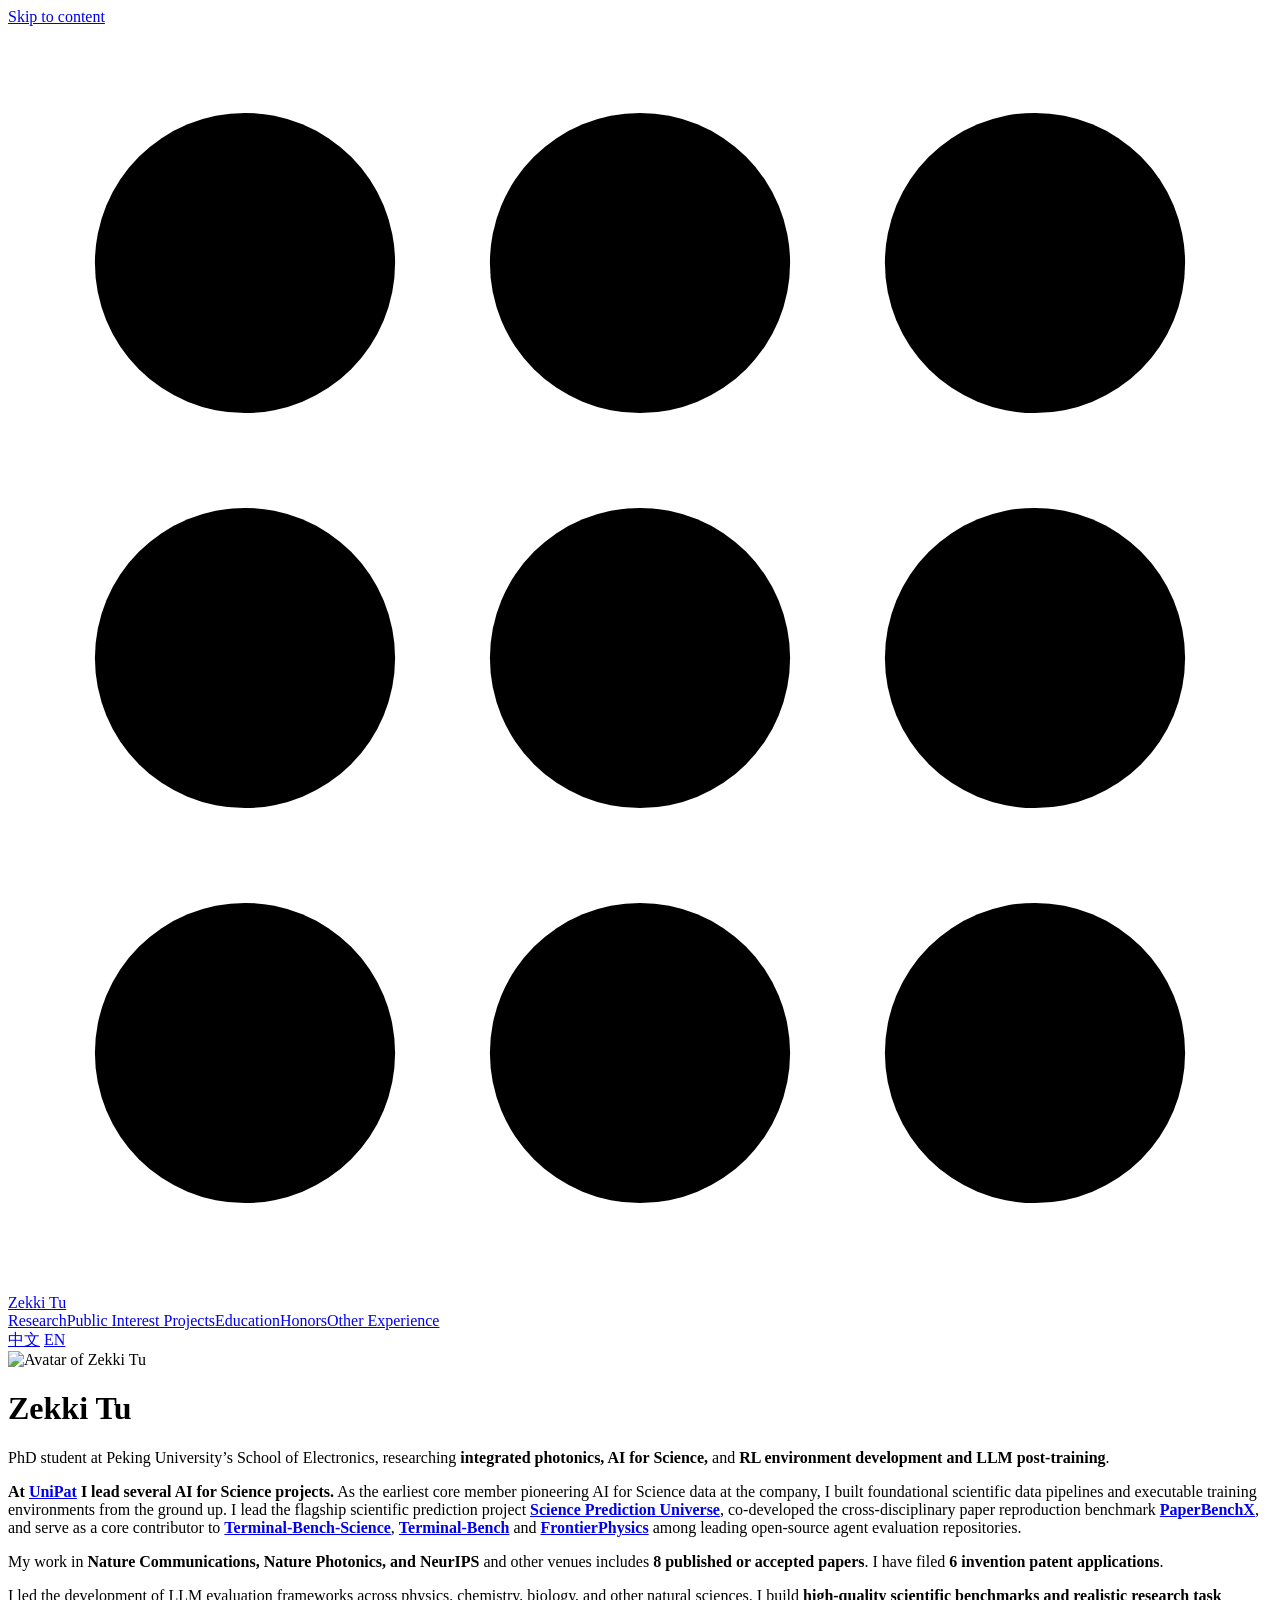
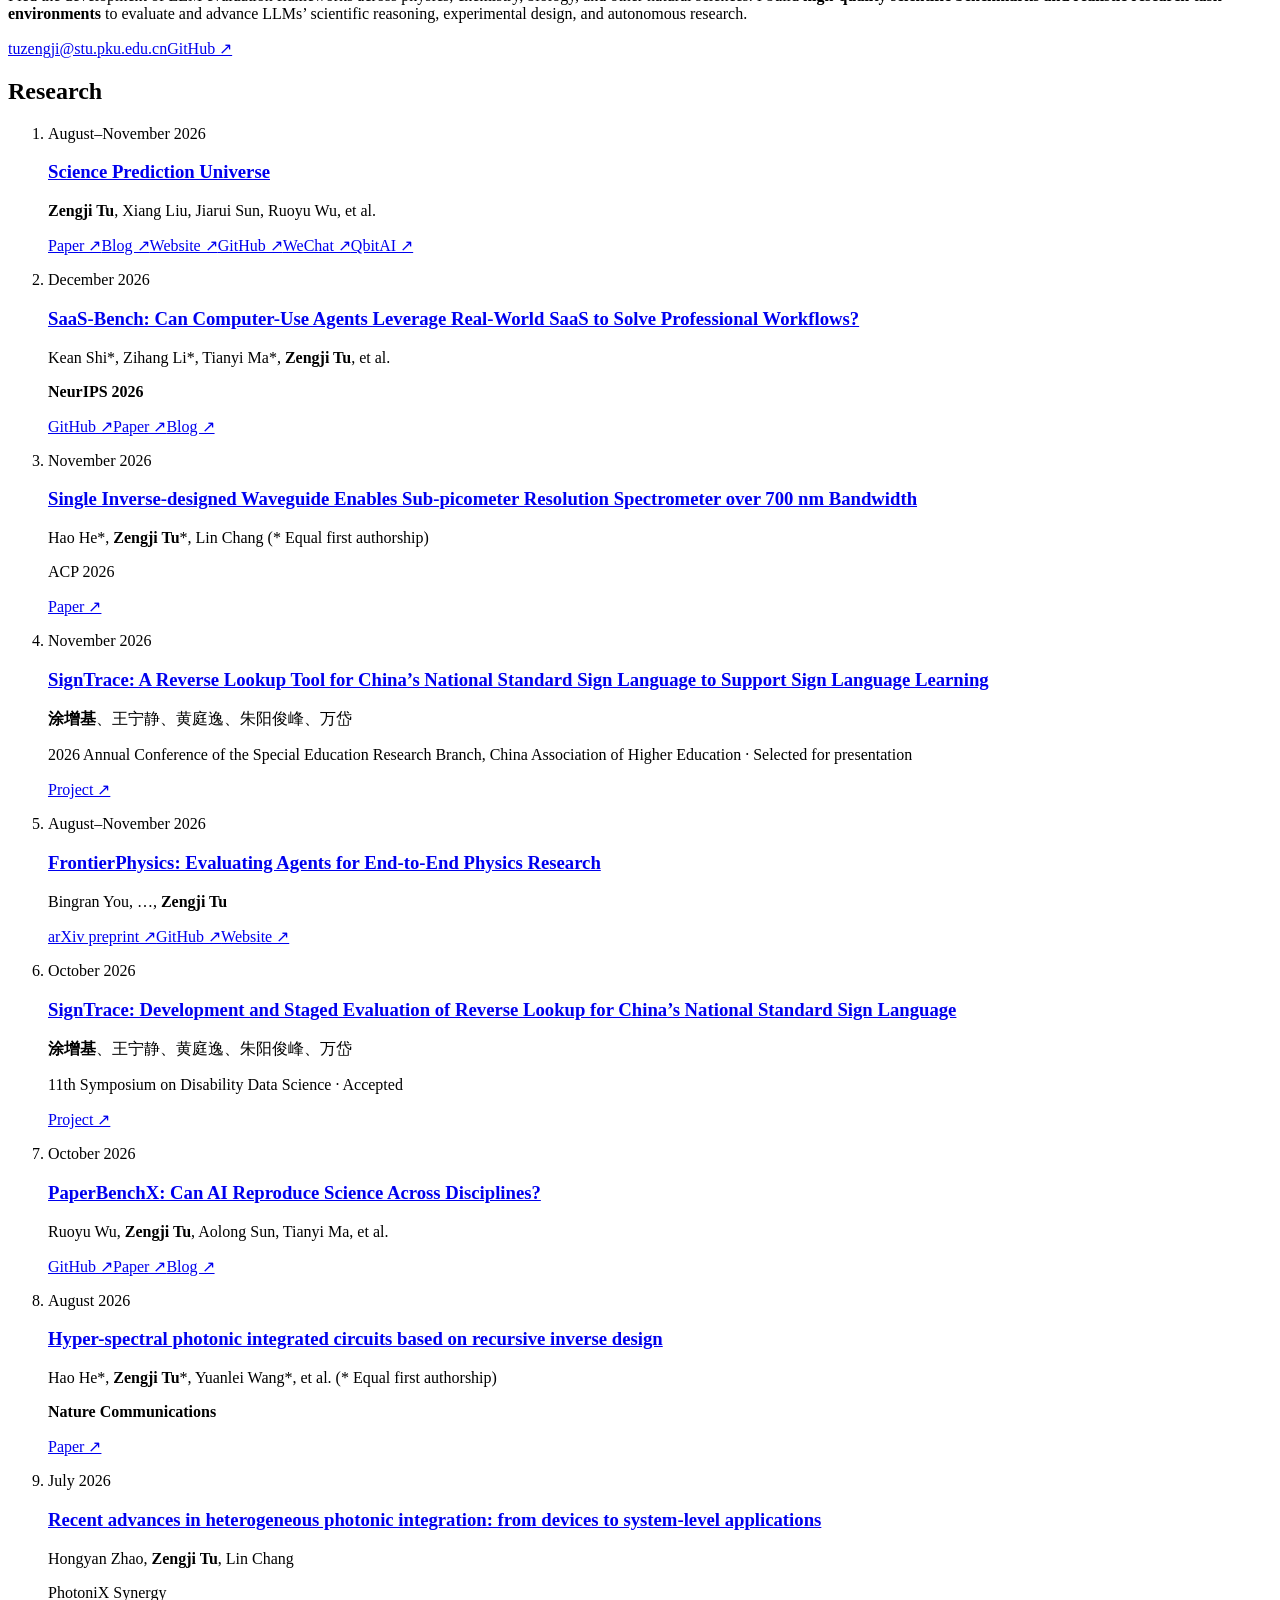
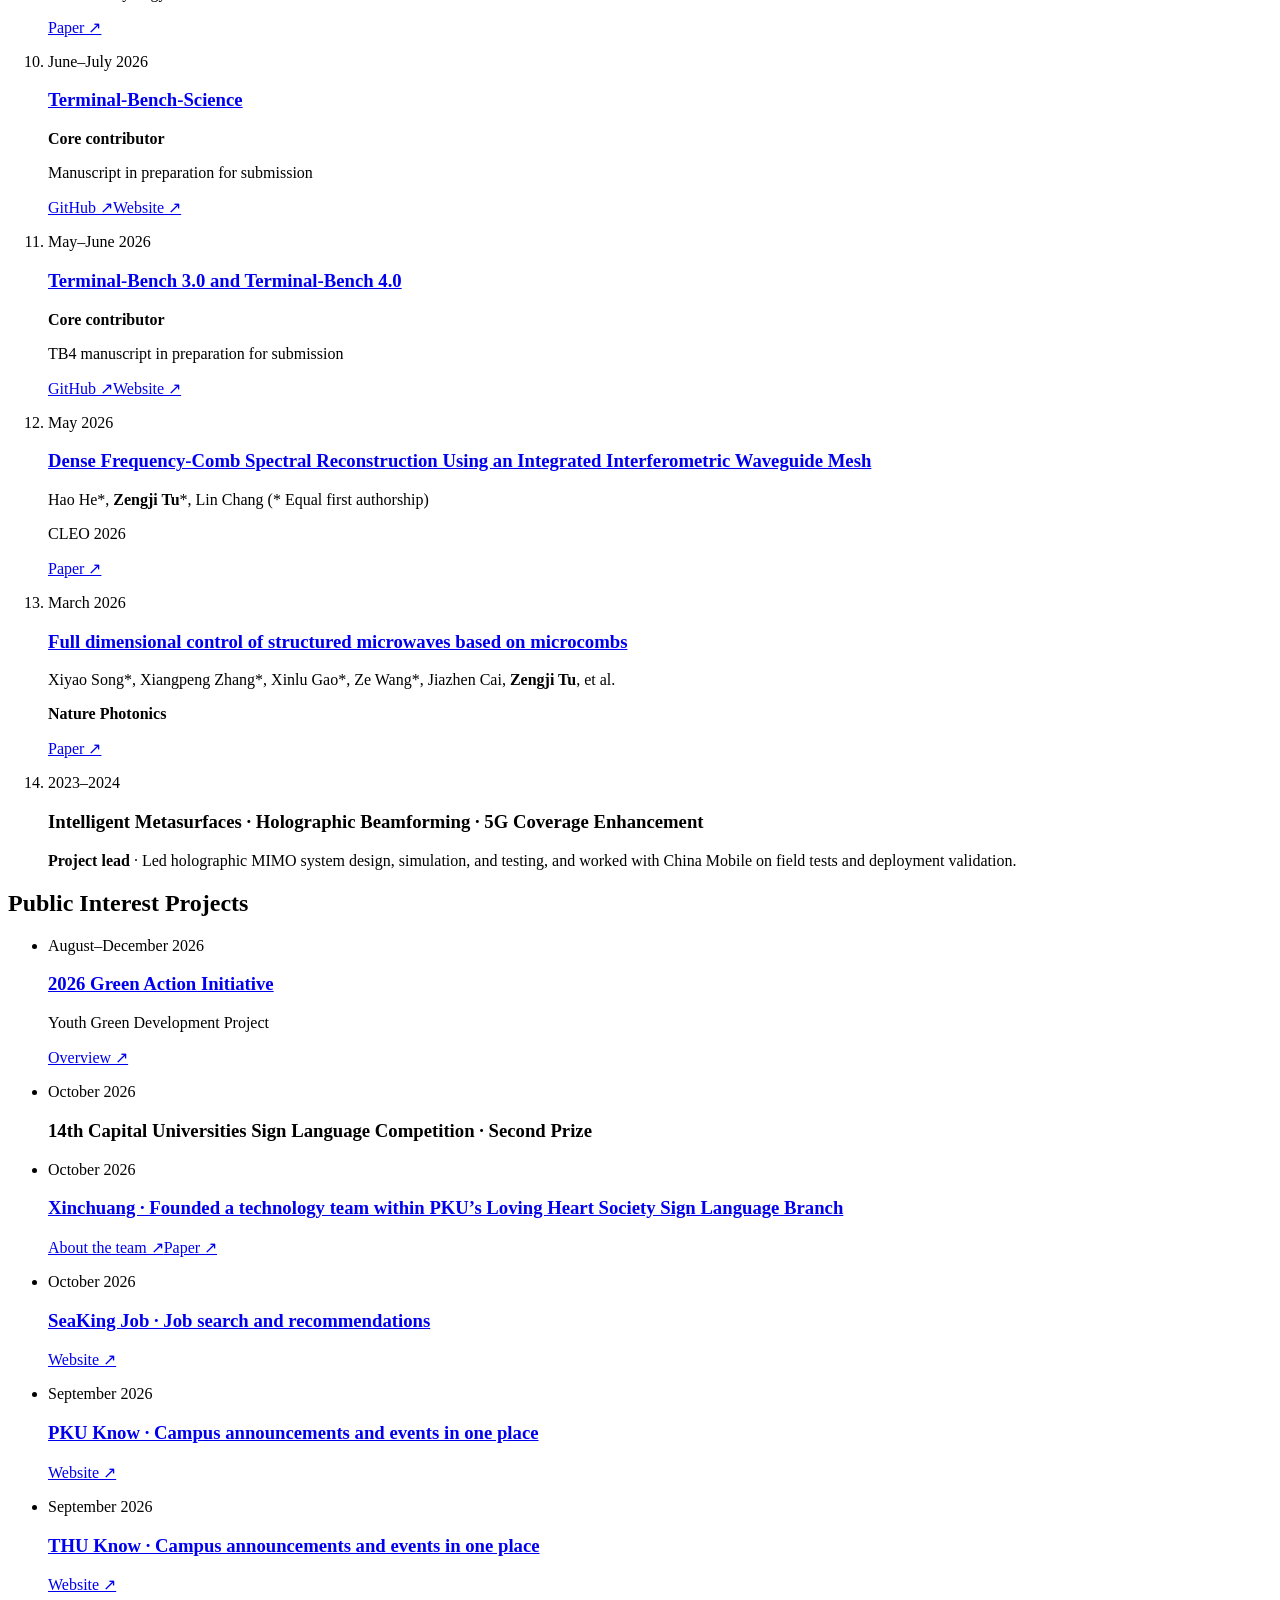
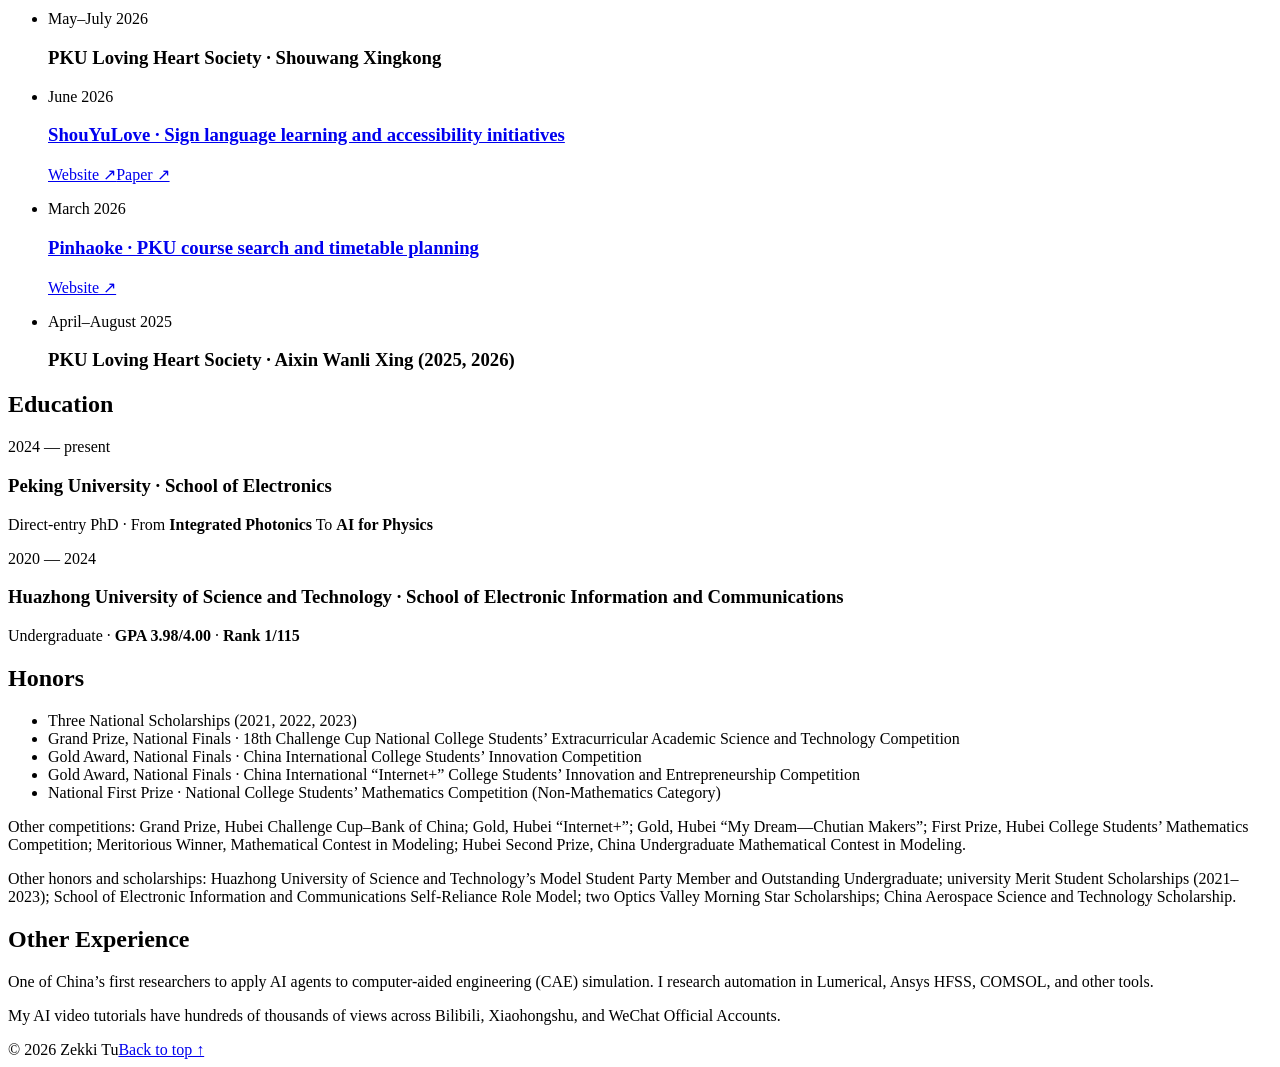
==== site/en/index.html @ f4323e20 "Sync homepage bc1100a" ====
<!doctype html>
<html lang="en">
<head>
  <meta charset="utf-8">
  <meta name="viewport" content="width=device-width, initial-scale=1">
  <meta name="color-scheme" content="only light">
  <meta name="theme-color" content="#fbfbf9">
  <meta name="description" content="Zekki Tu, a PhD student at Peking University’s School of Electronics, working on integrated photonics, AI for Science, and RL environment development and post-training for large language models.">
  <meta property="og:title" content="Zekki Tu · AI, Physics &amp; Photonics">
  <meta property="og:description" content="PhD student at Peking University’s School of Electronics, working on integrated photonics, AI for Science, and RL environment development and post-training for large language models.">
  <meta property="og:type" content="website">
  <meta property="og:url" content="https://tuzengji.com/en/">
  <meta property="og:image" content="https://tuzengji.com/assets/avatar.jpg">
  <link rel="canonical" href="https://tuzengji.com/en/">
  <link rel="alternate" hreflang="zh-CN" href="https://tuzengji.com/">
  <link rel="alternate" hreflang="en" href="https://tuzengji.com/en/">
  <title>Zekki Tu · AI, Physics &amp; Photonics</title>
  <link rel="icon" href="/favicon.ico?v=1" sizes="48x48">
  <link rel="icon" type="image/png" sizes="192x192" href="/assets/icon-192.png?v=1">
  <link rel="apple-touch-icon" sizes="180x180" href="/assets/apple-touch-icon.png?v=1">
  <link rel="preload" href="/assets/fonts/source-serif-4-text.woff2" as="font" type="font/woff2" crossorigin>

  <link rel="preload" href="/assets/fonts/hanken-grotesk.woff2" as="font" type="font/woff2" crossorigin>
  <link rel="preload" href="/assets/fonts/noto-sans-sc-page.woff2?v=20" as="font" type="font/woff2" crossorigin>
  <link rel="stylesheet" href="/styles.css?v=58">
  <script src="/motion.js?v=30" defer></script>
</head>
<body>
  <a class="skip-link" href="#main">Skip to content</a>
  <header class="site-header">
    <div class="site-header-inner">
      <a class="wordmark" href="#top" lang="en"><svg class="wordmark-mark" viewbox="0 0 16 16" aria-hidden="true"><circle cx="3" cy="13" r="1.9"></circle><circle cx="8" cy="13" r="1.9"></circle><circle cx="13" cy="13" r="1.9"></circle><circle cx="3" cy="8" r="1.9"></circle><circle cx="8" cy="8" r="1.9"></circle><circle cx="3" cy="3" r="1.9"></circle><circle class="open" cx="13" cy="8" r="1.9"></circle><circle class="open" cx="8" cy="3" r="1.9"></circle><circle class="open" cx="13" cy="3" r="1.9"></circle></svg>Zekki Tu</a>
      <nav class="section-links" aria-label="Section navigation"><a href="#publications">Research</a><a href="#community">Public Interest Projects</a><a href="#education">Education</a><a href="#honors">Honors</a><a href="#experience">Other Experience</a></nav>
      <nav class="language-switch" aria-label="Language selection">
        <span class="language-thumb" aria-hidden="true"></span>
        <a href="/" lang="zh-CN" hreflang="zh-CN">中文</a>
        <a href="/en/" lang="en" hreflang="en" aria-current="page">EN</a>
      </nav>
    </div>
  </header>
  <aside class="reading-nav" hidden>
    <div class="reading-nav-inner">
      <details class="reading-menu">
        <summary><span class="reading-label">Contents</span><span class="reading-current">Research</span><svg viewbox="0 0 16 16" aria-hidden="true"><path d="m4 6 4 4 4-4"></path></svg></summary>
        <nav aria-label="Mobile section navigation"><a href="#publications">Research</a><a href="#community">Public Interest Projects</a><a href="#education">Education</a><a href="#honors">Honors</a><a href="#experience">Other Experience</a><a href="#top">Back to top ↑</a></nav>
      </details>
      <a class="reading-language" href="/" lang="zh-CN" hreflang="zh-CN">中文</a>
      <a class="reading-language" href="/en/" lang="en" hreflang="en" aria-current="page">EN</a>
    </div>
  </aside>
  <main class="page" id="main">
    <header class="profile" id="top">
      <div class="profile-copy">
        <div class="profile-heading">
          <img class="profile-avatar" src="/assets/avatar.webp?v=1" width="84" height="84" alt="Avatar of Zekki Tu" decoding="async" fetchpriority="high">
          <h1 lang="en">Zekki Tu</h1>
        </div>
        <div class="bio">
          <p>PhD student at Peking University’s School of Electronics, researching <strong>integrated photonics, AI for Science,</strong> and <strong>RL environment development and LLM post-training</strong>.</p>
          <p class="bio-detail"><strong>At <a href="https://unipat.ai" target="_blank" rel="noopener noreferrer">UniPat</a> I lead several AI for Science projects.</strong> As the earliest core member pioneering AI for Science data at the company, I built foundational scientific data pipelines and executable training environments from the ground up. I lead the flagship scientific prediction project <strong><a href="https://spu.unipat.ai/" target="_blank" rel="noopener noreferrer">Science Prediction Universe</a></strong>, co-developed the cross-disciplinary paper reproduction benchmark <strong><a href="https://github.com/UniPat-AI/PaperBenchX" target="_blank" rel="noopener noreferrer">PaperBenchX</a></strong>, and serve as a core contributor to <strong><a href="https://github.com/harbor-framework/terminal-bench-science" target="_blank" rel="noopener noreferrer">Terminal-Bench-Science</a></strong>, <strong><a href="https://github.com/harbor-framework/terminal-bench" target="_blank" rel="noopener noreferrer">Terminal-Bench</a></strong> and <strong><a href="https://github.com/wenjun-ke/FrontierPhysics" target="_blank" rel="noopener noreferrer">FrontierPhysics</a></strong> among leading open-source agent evaluation repositories.</p>
          <p class="bio-stats">My work in <strong>Nature Communications, Nature Photonics, and NeurIPS</strong> and other venues includes <strong>8 published or accepted papers</strong>. I have filed <strong>6 invention patent applications</strong>.</p>
          <p class="bio-detail">I led the development of LLM evaluation frameworks across physics, chemistry, biology, and other natural sciences. I build <strong>high-quality scientific benchmarks and realistic research task environments</strong> to evaluate and advance LLMs’ scientific reasoning, experimental design, and autonomous research.</p>
        </div>
        <div class="contact-links"><a href="mailto:tuzengji@stu.pku.edu.cn">tuzengji@stu.pku.edu.cn</a><a href="https://github.com/tuzengji" target="_blank" rel="noopener noreferrer">GitHub ↗</a></div>
      </div>
      <p class="attention-note" hidden>Attention computed by <a href="https://huggingface.co/Qwen/Qwen3-0.6B-Base" target="_blank" rel="noopener noreferrer">Qwen3-0.6B-Base</a> <br>Rest the mouse on a word to see what it attends to</p>
    </header>

    <section id="publications" aria-labelledby="publications-title">
      <h2 id="publications-title">Research</h2>
      <div class="section-body">
        <ol class="work-list">
          <li class="work-entry publication" id="paper-spu">
            <p class="work-time">August–November 2026</p>
            <h3 lang="en"><a href="https://arxiv.org/abs/2611.15049" target="_blank" rel="noopener noreferrer">Science Prediction Universe</a></h3>
            <p class="authors" lang="en"><strong>Zengji Tu</strong>, Xiang Liu, Jiarui Sun, Ruoyu Wu, et al.</p>
            <div class="work-footer">
              <p class="resource-links"><a href="https://arxiv.org/abs/2611.15049" target="_blank" rel="noopener noreferrer" aria-label="Science Prediction Universe paper">Paper ↗</a><a href="https://unipat.ai/blog/SciencePredictionUniverse" target="_blank" rel="noopener noreferrer" aria-label="Science Prediction Universe Blog">Blog ↗</a><a href="https://spu.unipat.ai/" target="_blank" rel="noopener noreferrer" aria-label="Science Prediction Universe website">Website ↗</a><a href="https://github.com/UniPat-AI/SPU" target="_blank" rel="noopener noreferrer" aria-label="Science Prediction Universe GitHub">GitHub ↗</a><a href="https://mp.weixin.qq.com/s/Q2Pfxdg8U6xXPZ4C4nfJTA" target="_blank" rel="noopener noreferrer" aria-label="Science Prediction Universe WeChat post">WeChat ↗</a><a href="https://mp.weixin.qq.com/s/HGoMt5bKUDGHE8b19FXXig" target="_blank" rel="noopener noreferrer" aria-label="Science Prediction Universe QbitAI coverage">QbitAI ↗</a></p>
            </div>
          </li>
          <li class="work-entry publication" id="paper-saas">
            <p class="work-time">December 2026</p>
            <h3 lang="en"><a href="https://arxiv.org/abs/2605.15777" target="_blank" rel="noopener noreferrer">SaaS-Bench: Can Computer-Use Agents Leverage Real-World SaaS to Solve Professional Workflows?</a></h3>
            <p class="authors" lang="en">Kean Shi*, Zihang Li*, Tianyi Ma*, <strong>Zengji Tu</strong>, et al.</p>
            <div class="work-footer">
              <p class="venue" lang="en"><strong>NeurIPS 2026</strong></p>
              <p class="resource-links"><a href="https://github.com/UniPat-AI/SaaS-Bench" target="_blank" rel="noopener noreferrer" aria-label="SaaS-Bench GitHub">GitHub ↗</a><a href="https://arxiv.org/abs/2605.15777" target="_blank" rel="noopener noreferrer" aria-label="SaaS-Bench paper">Paper ↗</a><a href="https://unipat.ai/blog/SaaS-Bench" target="_blank" rel="noopener noreferrer" aria-label="SaaS-Bench Blog">Blog ↗</a></p>
            </div>
          </li>
          <li class="work-entry publication" id="paper-acp">
            <p class="work-time">November 2026</p>
            <h3 lang="en"><a href="/papers/acp-2026-spectrometer.pdf" target="_blank" rel="noopener noreferrer">Single Inverse-designed Waveguide Enables Sub-picometer Resolution Spectrometer over 700 nm Bandwidth</a></h3>
            <p class="authors" lang="en">Hao He*, <strong>Zengji Tu</strong>*, Lin Chang <span class="author-note" lang="en">(* Equal first authorship)</span></p>
            <div class="work-footer">
              <p class="venue" lang="en">ACP 2026</p>
              <p class="resource-links"><a href="/papers/acp-2026-spectrometer.pdf" target="_blank" rel="noopener" aria-label="Single Inverse-designed Waveguide paper">Paper ↗</a></p>
            </div>
          </li>
          <li class="work-entry publication" id="paper-signtrace-special-education">
            <p class="work-time">November 2026</p>
            <h3><a href="https://shouyulove.cn/signtrace/" target="_blank" rel="noopener noreferrer">SignTrace: A Reverse Lookup Tool for China’s National Standard Sign Language to Support Sign Language Learning</a></h3>
            <p class="authors" lang="zh-CN"><strong>涂增基</strong>、王宁静、黄庭逸、朱阳俊峰、万岱</p>
            <div class="work-footer">
              <p class="venue">2026 Annual Conference of the Special Education Research Branch, China Association of Higher Education · <span class="publication-status">Selected for presentation</span></p>
              <p class="resource-links"><a href="https://shouyulove.cn/signtrace/" target="_blank" rel="noopener noreferrer" aria-label="SignTrace project">Project ↗</a></p>
            </div>
          </li>
          <li class="work-entry publication" id="project-frontier-physics">
            <p class="work-time">August–November 2026</p>
            <h3 lang="en"><a href="https://arxiv.org/abs/2611.06910" target="_blank" rel="noopener noreferrer">FrontierPhysics: Evaluating Agents for End-to-End Physics Research</a></h3>
            <p class="authors" lang="en">Bingran You, …, <strong>Zengji Tu</strong></p>
            <div class="work-footer">
              <p class="resource-links"><a href="https://arxiv.org/abs/2611.06910" target="_blank" rel="noopener noreferrer" aria-label="FrontierPhysics paper">arXiv preprint ↗</a><a href="https://github.com/wenjun-ke/FrontierPhysics" target="_blank" rel="noopener noreferrer" aria-label="FrontierPhysics GitHub">GitHub ↗</a><a href="https://www.benchflow.ai/frontierphysics" target="_blank" rel="noopener noreferrer" aria-label="FrontierPhysics website">Website ↗</a></p>
            </div>
          </li>
          <li class="work-entry publication" id="paper-signtrace">
            <p class="work-time">October 2026</p>
            <h3><a href="https://shouyulove.cn/signtrace/" target="_blank" rel="noopener noreferrer">SignTrace: Development and Staged Evaluation of Reverse Lookup for China’s National Standard Sign Language</a></h3>
            <p class="authors" lang="zh-CN"><strong>涂增基</strong>、王宁静、黄庭逸、朱阳俊峰、万岱</p>
            <div class="work-footer">
              <p class="venue">11th Symposium on Disability Data Science · <span class="publication-status">Accepted</span></p>
              <p class="resource-links"><a href="https://shouyulove.cn/signtrace/" target="_blank" rel="noopener noreferrer" aria-label="SignTrace project">Project ↗</a></p>
            </div>
          </li>
          <li class="work-entry publication" id="paper-paperbenchx">
            <p class="work-time">October 2026</p>
            <h3 lang="en"><a href="https://arxiv.org/abs/2610.39744" target="_blank" rel="noopener noreferrer">PaperBenchX: Can AI Reproduce Science Across Disciplines?</a></h3>
            <p class="authors" lang="en">Ruoyu Wu, <strong>Zengji Tu</strong>, Aolong Sun, Tianyi Ma, et al.</p>
            <div class="work-footer">
              <p class="resource-links"><a href="https://github.com/UniPat-AI/PaperBenchX" target="_blank" rel="noopener noreferrer" aria-label="PaperBenchX GitHub">GitHub ↗</a><a href="https://arxiv.org/abs/2610.39744" target="_blank" rel="noopener noreferrer" aria-label="PaperBenchX paper">Paper ↗</a><a href="https://unipat.ai/blog/PaperBenchX" target="_blank" rel="noopener noreferrer" aria-label="PaperBenchX Blog">Blog ↗</a></p>
            </div>
          </li>
          <li class="work-entry publication" id="paper-hspic">
            <p class="work-time">August 2026</p>
            <h3 lang="en"><a href="https://www.nature.com/articles/s41467-026-76328-3" target="_blank" rel="noopener noreferrer">Hyper-spectral photonic integrated circuits based on recursive inverse design</a></h3>
            <p class="authors" lang="en">Hao He*, <strong>Zengji Tu</strong>*, Yuanlei Wang*, et al. <span class="author-note" lang="en">(* Equal first authorship)</span></p>
            <div class="work-footer">
              <p class="venue" lang="en"><strong>Nature Communications</strong></p>
              <p class="resource-links"><a href="https://www.nature.com/articles/s41467-026-76328-3" target="_blank" rel="noopener noreferrer" aria-label="Hyper-spectral photonic integrated circuits paper">Paper ↗</a></p>
            </div>
          </li>
          <li class="work-entry publication" id="paper-review">
            <p class="work-time">July 2026</p>
            <h3 lang="en"><a href="https://link.springer.com/article/10.1007/s44519-026-00013-7" target="_blank" rel="noopener noreferrer">Recent advances in heterogeneous photonic integration: from devices to system-level applications</a></h3>
            <p class="authors" lang="en">Hongyan Zhao, <strong>Zengji Tu</strong>, Lin Chang</p>
            <div class="work-footer">
              <p class="venue" lang="en">PhotoniX Synergy</p>
              <p class="resource-links"><a href="https://link.springer.com/article/10.1007/s44519-026-00013-7" target="_blank" rel="noopener noreferrer" aria-label="Recent advances in heterogeneous photonic integration paper">Paper ↗</a></p>
            </div>
          </li>
          <li class="work-entry research-project" id="project-terminal-bench-science">
            <p class="work-time">June–July 2026</p>
            <h3 lang="en"><a href="https://github.com/harbor-framework/terminal-bench-science" target="_blank" rel="noopener noreferrer">Terminal-Bench-Science</a></h3>
            <div class="work-footer">
              <p class="project-role"><strong>Core contributor</strong></p>
              <p class="venue">Manuscript in preparation for submission</p>
              <p class="resource-links"><a href="https://github.com/harbor-framework/terminal-bench-science" target="_blank" rel="noopener noreferrer" aria-label="Terminal-Bench-Science GitHub">GitHub ↗</a><a href="https://www.terminal-bench-science.ai/" target="_blank" rel="noopener noreferrer" aria-label="Terminal-Bench-Science website">Website ↗</a></p>
            </div>
          </li>
          <li class="work-entry research-project" id="project-terminal-bench">
            <p class="work-time">May–June 2026</p>
            <h3><a href="https://github.com/harbor-framework/terminal-bench" target="_blank" rel="noopener noreferrer">Terminal-Bench 3.0 and Terminal-Bench 4.0</a></h3>
            <div class="work-footer">
              <p class="project-role"><strong>Core contributor</strong></p>
              <p class="venue">TB4 manuscript in preparation for submission</p>
              <p class="resource-links"><a href="https://github.com/harbor-framework/terminal-bench" target="_blank" rel="noopener noreferrer" aria-label="Terminal-Bench 3.0 / 4.0 GitHub">GitHub ↗</a><a href="https://www.tbench.ai/benchmarks" target="_blank" rel="noopener noreferrer" aria-label="Terminal-Bench 3.0 / 4.0 website">Website ↗</a></p>
            </div>
          </li>
          <li class="work-entry publication" id="paper-cleo">
            <p class="work-time">May 2026</p>
            <h3 lang="en"><a href="/papers/cleo-2026-waveguide-mesh.pdf" target="_blank" rel="noopener noreferrer">Dense Frequency-Comb Spectral Reconstruction Using an Integrated Interferometric Waveguide Mesh</a></h3>
            <p class="authors" lang="en">Hao He*, <strong>Zengji Tu</strong>*, Lin Chang <span class="author-note" lang="en">(* Equal first authorship)</span></p>
            <div class="work-footer">
              <p class="venue" lang="en">CLEO 2026</p>
              <p class="resource-links"><a href="/papers/cleo-2026-waveguide-mesh.pdf" target="_blank" rel="noopener" aria-label="Dense Frequency-Comb Spectral Reconstruction paper">Paper ↗</a></p>
            </div>
          </li>
          <li class="work-entry publication" id="paper-microcomb">
            <p class="work-time">March 2026</p>
            <h3 lang="en"><a href="https://www.nature.com/articles/s41566-026-01843-0" target="_blank" rel="noopener noreferrer">Full dimensional control of structured microwaves based on microcombs</a></h3>
            <p class="authors" lang="en">Xiyao Song*, Xiangpeng Zhang*, Xinlu Gao*, Ze Wang*, Jiazhen Cai, <strong>Zengji Tu</strong>, et al.</p>
            <div class="work-footer">
              <p class="venue" lang="en"><strong>Nature Photonics</strong></p>
              <p class="resource-links"><a href="https://www.nature.com/articles/s41566-026-01843-0" target="_blank" rel="noopener noreferrer" aria-label="Full dimensional control of structured microwaves paper">Paper ↗</a></p>
            </div>
          </li>
          <li class="work-entry research-project" id="project-holographic-beamforming">
            <p class="work-time">2023–2024</p>
            <h3>Intelligent Metasurfaces · Holographic Beamforming · 5G Coverage Enhancement</h3>
            <p class="project-role"><strong>Project lead</strong> · Led holographic MIMO system design, simulation, and testing, and worked with China Mobile on field tests and deployment validation.</p>
          </li>
        </ol>
      </div>
    </section>

    <section id="community" aria-labelledby="community-title">
      <h2 id="community-title">Public Interest Projects</h2>
      <div class="section-body">
        <ul class="work-list">
          <li class="work-entry community-project" id="community-green-action">
            <p class="work-time">August–December 2026</p>
            <h3><a href="https://mp.weixin.qq.com/s/Cmz7R7gDcM4uk5N0cAiRvg" target="_blank" rel="noopener noreferrer">2026 Green Action Initiative</a></h3>
            <div class="work-footer">
              <p class="project-role">Youth Green Development Project</p>
              <p class="resource-links"><a href="https://mp.weixin.qq.com/s/Cmz7R7gDcM4uk5N0cAiRvg" target="_blank" rel="noopener noreferrer" aria-label="2026 Green Action Initiative overview">Overview ↗</a></p>
            </div>
          </li>
          <li class="work-entry community-project" id="community-sign-language-competition">
            <p class="work-time">October 2026</p>
            <h3>14th Capital Universities Sign Language Competition · Second Prize</h3>
          </li>
          <li class="work-entry community-project" id="community-studio">
            <p class="work-time">October 2026</p>
            <h3><a href="https://shouyulove.cn/the-studio/" target="_blank" rel="noopener noreferrer">Xinchuang · Founded a technology team within PKU’s Loving Heart Society Sign Language Branch</a></h3>
            <div class="work-footer">
              <p class="resource-links"><a href="https://shouyulove.cn/the-studio/" target="_blank" rel="noopener noreferrer" aria-label="About the Xinchuang team">About the team ↗</a><a href="https://arxiv.org/abs/2609.30295" target="_blank" rel="noopener noreferrer" aria-label="Xinchuang SignTrace paper">Paper ↗</a></p>
            </div>
          </li>
          <li class="work-entry community-project" id="community-seaking-job">
            <p class="work-time">October 2026</p>
            <h3><a href="https://pkuknow.cn/job" target="_blank" rel="noopener noreferrer">SeaKing Job · Job search and recommendations</a></h3>
            <div class="work-footer">
              <p class="resource-links"><a href="https://pkuknow.cn/job" target="_blank" rel="noopener noreferrer" aria-label="SeaKing Job website">Website ↗</a></p>
            </div>
          </li>
          <li class="work-entry community-project" id="community-pku-know">
            <p class="work-time">September 2026</p>
            <h3><a href="https://pkuknow.cn/" target="_blank" rel="noopener noreferrer">PKU Know · Campus announcements and events in one place</a></h3>
            <div class="work-footer">
              <p class="resource-links"><a href="https://pkuknow.cn/" target="_blank" rel="noopener noreferrer" aria-label="PKU Know website">Website ↗</a></p>
            </div>
          </li>
          <li class="work-entry community-project" id="community-thu-know">
            <p class="work-time">September 2026</p>
            <h3><a href="https://pkuknow.cn/thu/" target="_blank" rel="noopener noreferrer">THU Know · Campus announcements and events in one place</a></h3>
            <div class="work-footer">
              <p class="resource-links"><a href="https://pkuknow.cn/thu/" target="_blank" rel="noopener noreferrer" aria-label="THU Know website">Website ↗</a></p>
            </div>
          </li>
          <li class="work-entry community-project" id="community-shouwang-xingkong">
            <p class="work-time">May–July 2026</p>
            <h3>PKU Loving Heart Society · Shouwang Xingkong</h3>
          </li>
          <li class="work-entry community-project" id="community-shouyulove">
            <p class="work-time">June 2026</p>
            <h3><a href="https://shouyulove.cn/" target="_blank" rel="noopener noreferrer">ShouYuLove · Sign language learning and accessibility initiatives</a></h3>
            <div class="work-footer">
              <p class="resource-links"><a href="https://shouyulove.cn/" target="_blank" rel="noopener noreferrer" aria-label="ShouYuLove website">Website ↗</a><a href="https://arxiv.org/abs/2609.30295" target="_blank" rel="noopener noreferrer" aria-label="ShouYuLove SignTrace paper">Paper ↗</a></p>
            </div>
          </li>
          <li class="work-entry community-project" id="community-pinhaoke">
            <p class="work-time">March 2026</p>
            <h3><a href="https://pinhaoke.love/" target="_blank" rel="noopener noreferrer">Pinhaoke · PKU course search and timetable planning</a></h3>
            <div class="work-footer">
              <p class="resource-links"><a href="https://pinhaoke.love/" target="_blank" rel="noopener noreferrer" aria-label="Pinhaoke website">Website ↗</a></p>
            </div>
          </li>
          <li class="work-entry community-project" id="community-aixin-wanlixing">
            <p class="work-time">April–August 2025</p>
            <h3>PKU Loving Heart Society · Aixin Wanli Xing (2025, 2026)</h3>
          </li>
        </ul>
      </div>
    </section>

    <section id="education" aria-labelledby="education-title">
      <h2 id="education-title">Education</h2>
      <div class="section-body">
        <div class="education-list">
          <div class="education-item"><p class="date">2024 — present</p><div><h3>Peking University · School of Electronics</h3><p>Direct-entry PhD · From <strong>Integrated Photonics</strong> To <strong>AI for Physics</strong></p></div></div>
          <div class="education-item"><p class="date">2020 — 2024</p><div><h3>Huazhong University of Science and Technology · School of Electronic Information and Communications</h3><p>Undergraduate · <strong>GPA 3.98/4.00</strong> · <strong>Rank 1/115</strong></p></div></div>
        </div>
      </div>
    </section>

    <section id="honors" aria-labelledby="honors-title">
      <h2 id="honors-title">Honors</h2>
      <div class="section-body">
        <ul class="honors-list">
          <li>Three National Scholarships (2021, 2022, 2023)</li>
          <li>Grand Prize, National Finals · 18th Challenge Cup National College Students’ Extracurricular Academic Science and Technology Competition</li>
          <li>Gold Award, National Finals · China International College Students’ Innovation Competition</li>
          <li>Gold Award, National Finals · China International “Internet+” College Students’ Innovation and Entrepreneurship Competition</li>
          <li>National First Prize · National College Students’ Mathematics Competition (Non-Mathematics Category)</li>
        </ul>
        <div class="honors-extra">
          <p>Other competitions: Grand Prize, Hubei Challenge Cup–Bank of China; Gold, Hubei “Internet+”; Gold, Hubei “My Dream—Chutian Makers”; First Prize, Hubei College Students’ Mathematics Competition; Meritorious Winner, Mathematical Contest in Modeling; Hubei Second Prize, China Undergraduate Mathematical Contest in Modeling.</p>
          <p>Other honors and scholarships: Huazhong University of Science and Technology’s Model Student Party Member and Outstanding Undergraduate; university Merit Student Scholarships (2021–2023); School of Electronic Information and Communications Self-Reliance Role Model; two Optics Valley Morning Star Scholarships; China Aerospace Science and Technology Scholarship.</p>
        </div>
      </div>
    </section>

    <section id="experience" aria-labelledby="experience-title">
      <h2 id="experience-title">Other Experience</h2>
      <div class="section-body">
        <p>One of China’s first researchers to apply AI agents to computer-aided engineering (CAE) simulation. I research automation in Lumerical, Ansys HFSS, COMSOL, and other tools.</p>
        <p>My AI video tutorials have hundreds of thousands of views across Bilibili, Xiaohongshu, and WeChat Official Accounts.</p>
      </div>
    </section>

    <footer><span>© 2026 Zekki Tu</span><a href="#top">Back to top ↑</a></footer>
  </main>
</body>
</html>
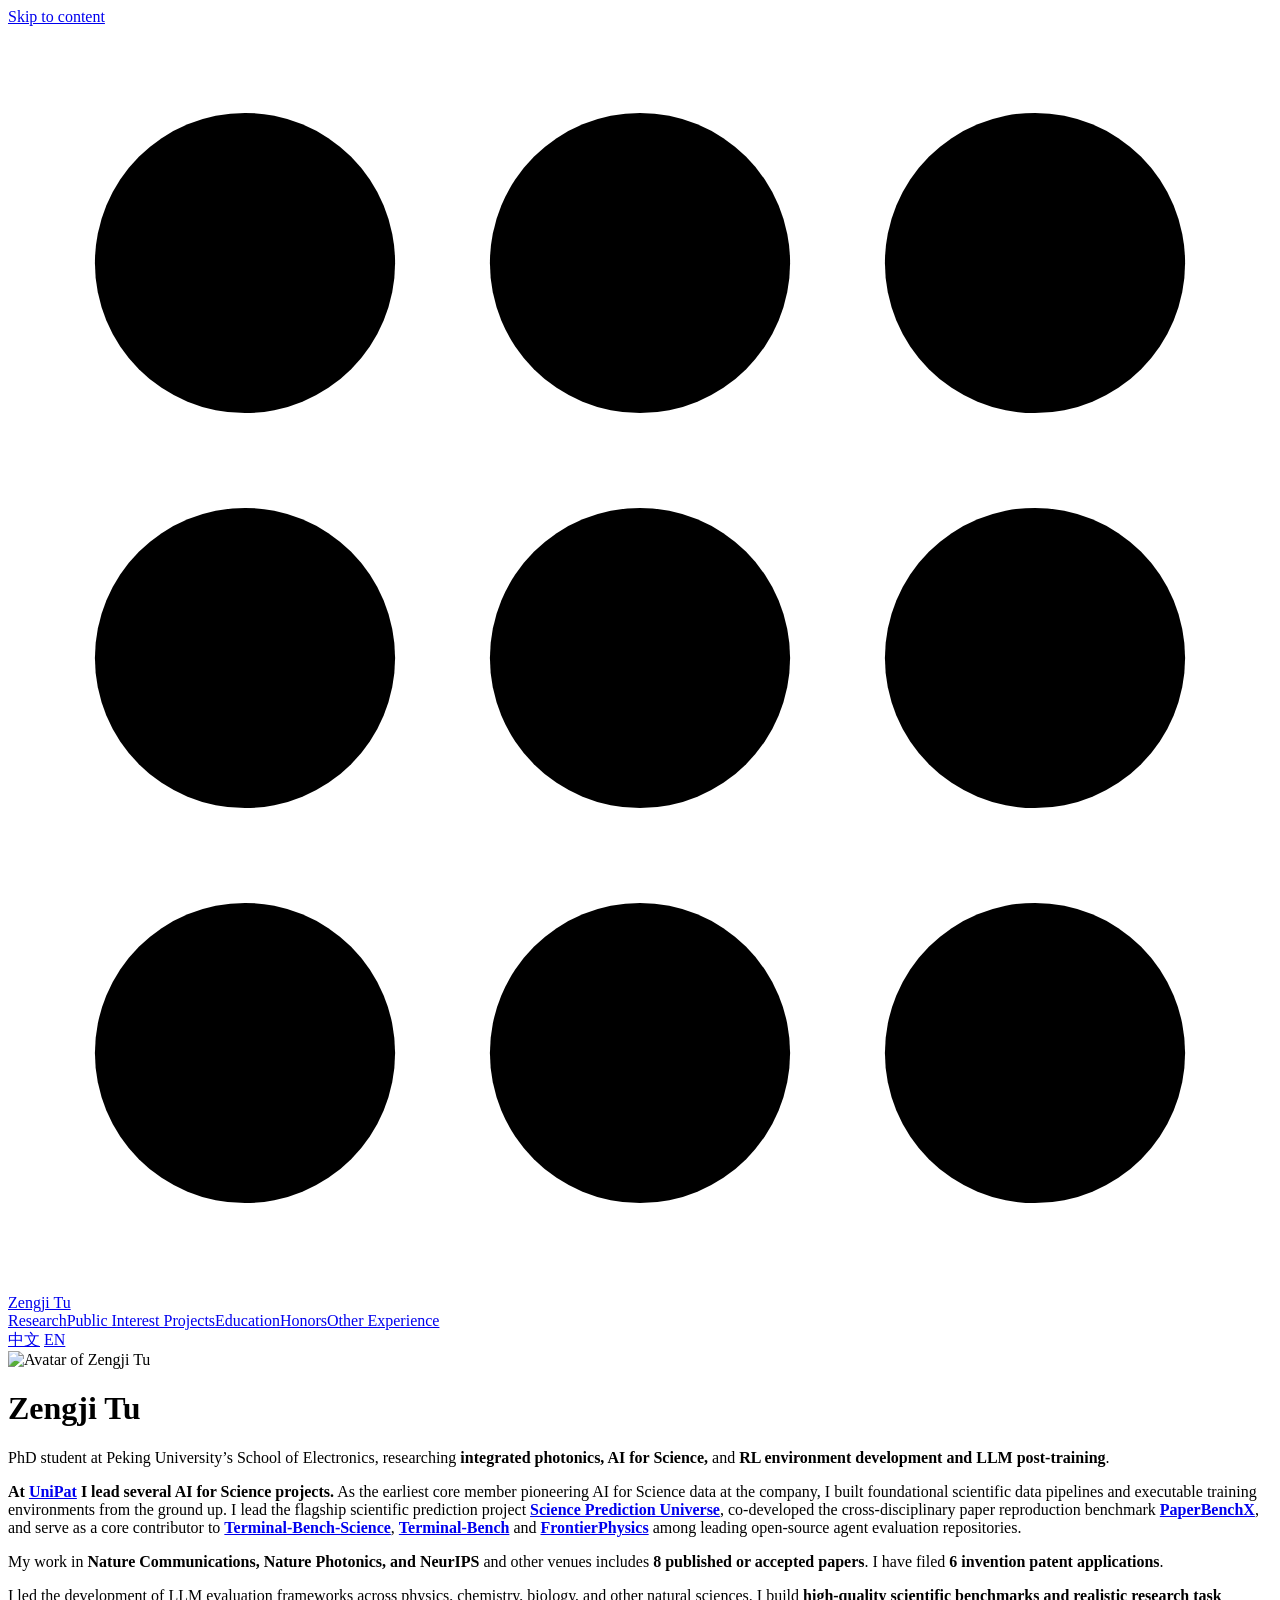
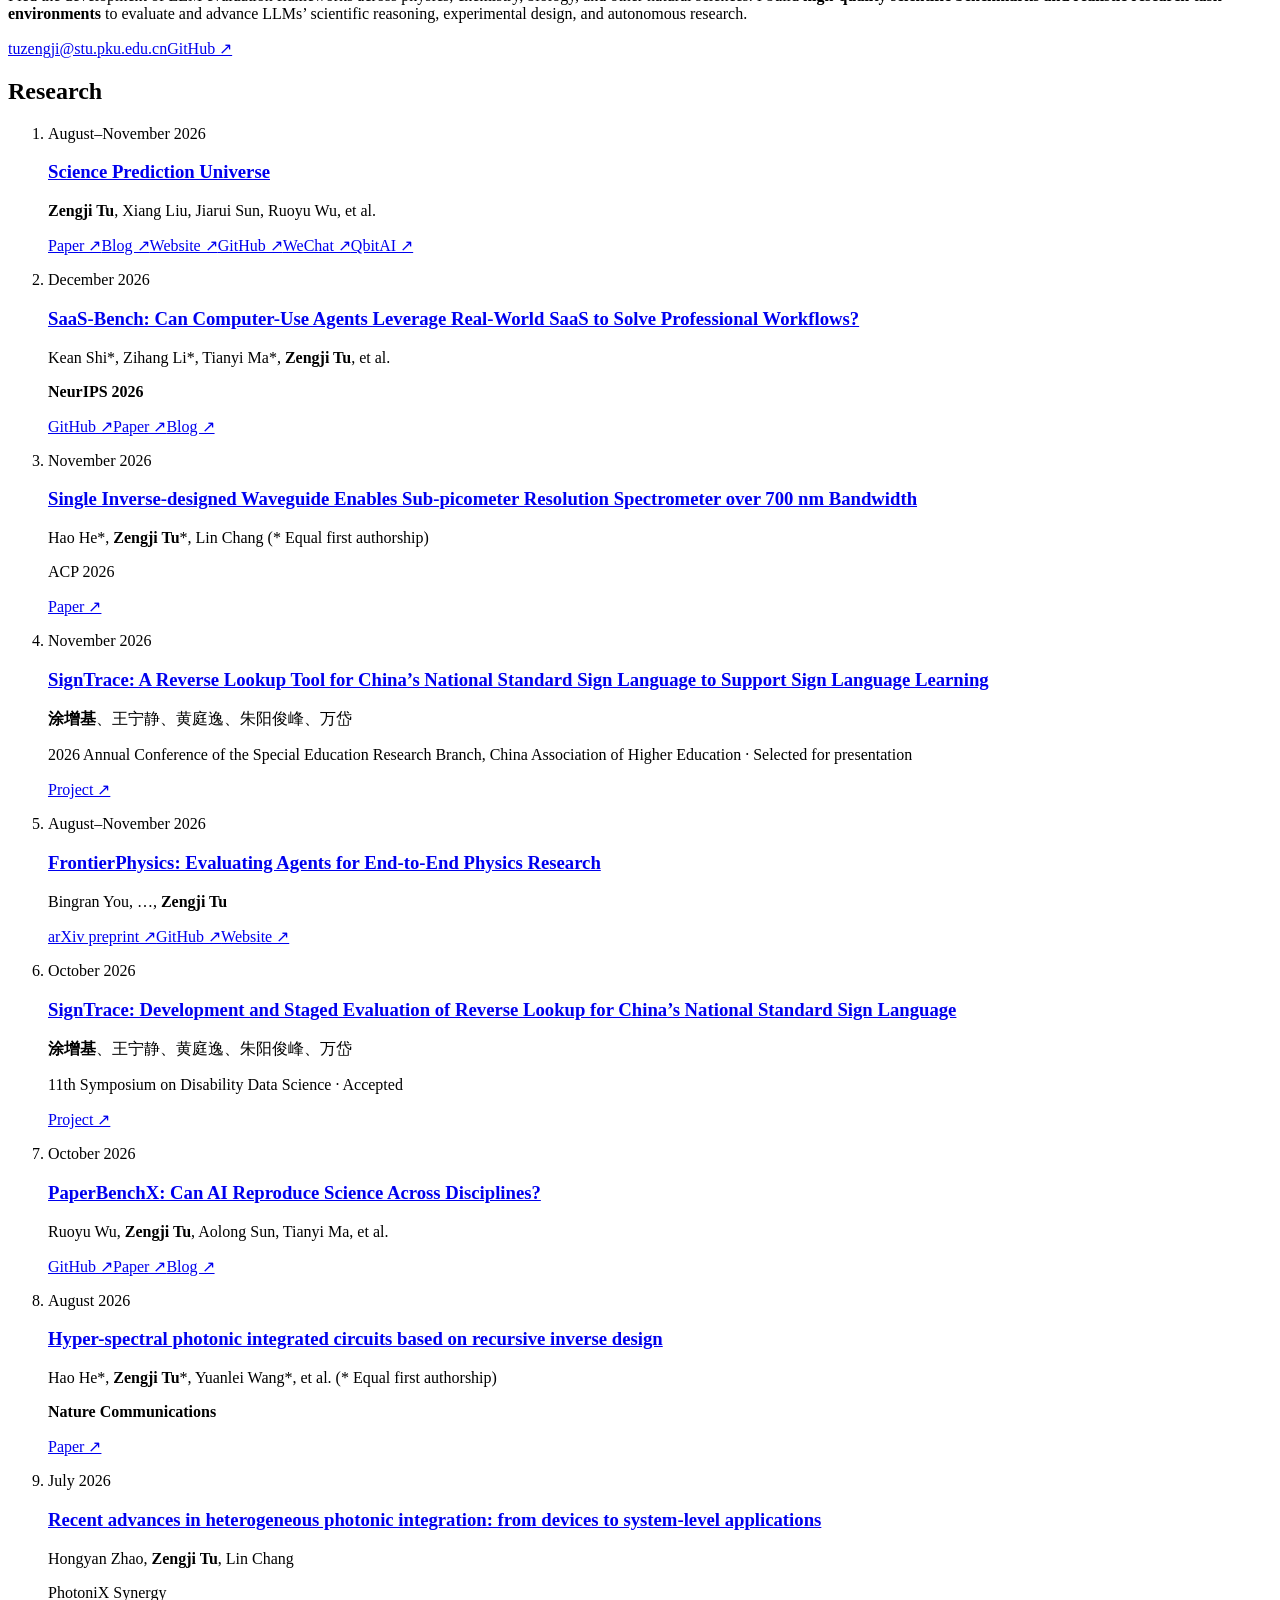
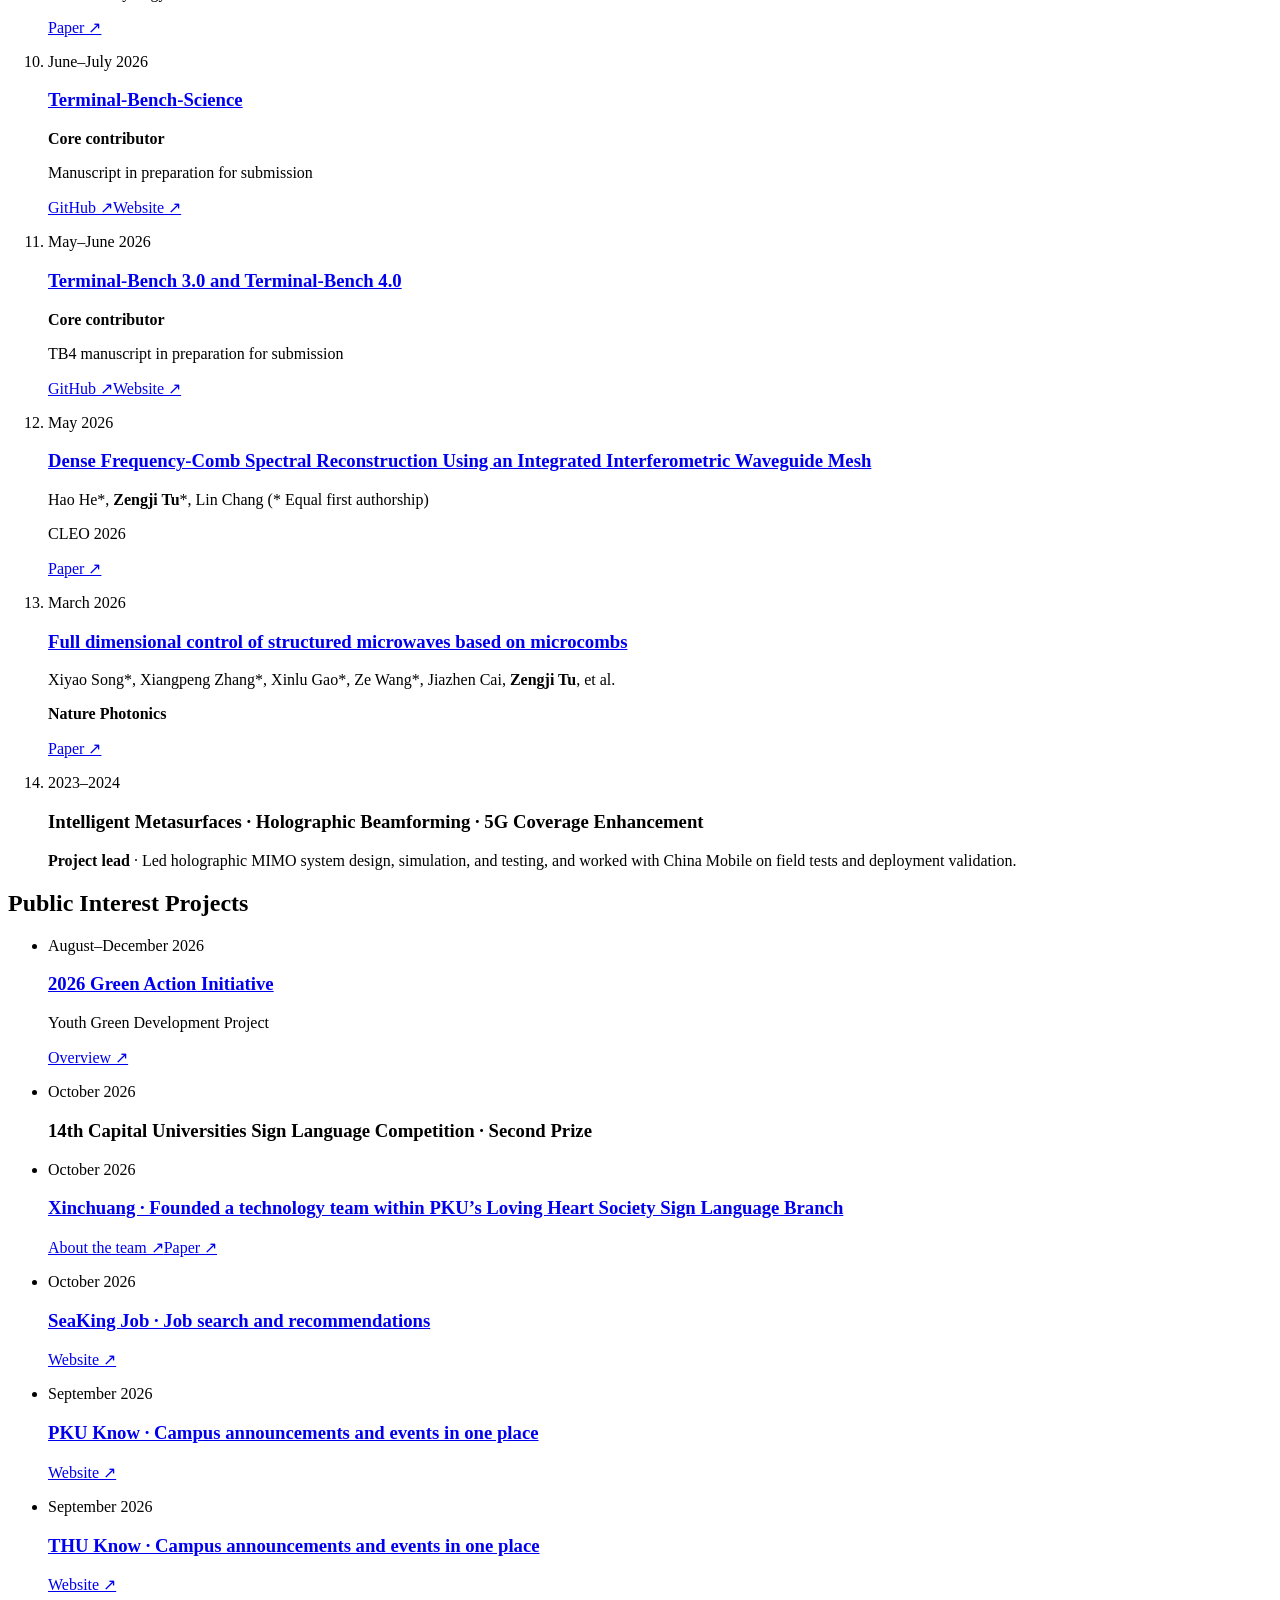
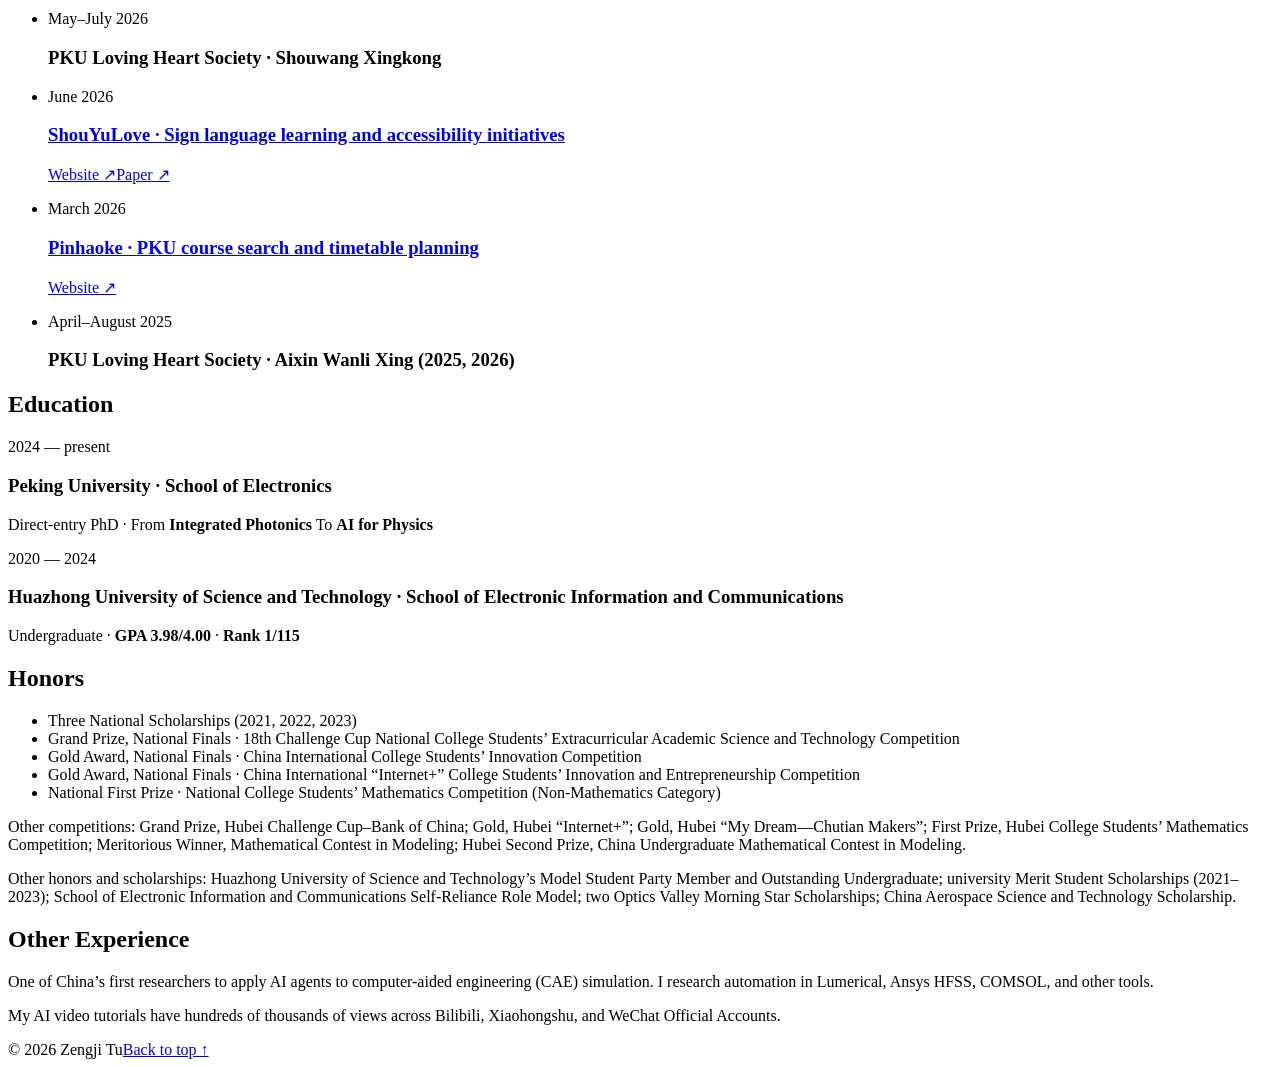
==== commit 29bf8346: "Sync homepage b14286d" ====
--- a/site/en/index.html
+++ b/site/en/index.html
@@ -5,8 +5,8 @@
   <meta name="viewport" content="width=device-width, initial-scale=1">
   <meta name="color-scheme" content="only light">
   <meta name="theme-color" content="#fbfbf9">
-  <meta name="description" content="Zekki Tu, a PhD student at Peking University’s School of Electronics, working on integrated photonics, AI for Science, and RL environment development and post-training for large language models.">
-  <meta property="og:title" content="Zekki Tu · AI, Physics &amp; Photonics">
+  <meta name="description" content="Zengji Tu, a PhD student at Peking University’s School of Electronics, working on integrated photonics, AI for Science, and RL environment development and post-training for large language models.">
+  <meta property="og:title" content="Zengji Tu · AI, Physics &amp; Photonics">
   <meta property="og:description" content="PhD student at Peking University’s School of Electronics, working on integrated photonics, AI for Science, and RL environment development and post-training for large language models.">
   <meta property="og:type" content="website">
   <meta property="og:url" content="https://tuzengji.com/en/">
@@ -14,7 +14,7 @@
   <link rel="canonical" href="https://tuzengji.com/en/">
   <link rel="alternate" hreflang="zh-CN" href="https://tuzengji.com/">
   <link rel="alternate" hreflang="en" href="https://tuzengji.com/en/">
-  <title>Zekki Tu · AI, Physics &amp; Photonics</title>
+  <title>Zengji Tu · AI, Physics &amp; Photonics</title>
   <link rel="icon" href="/favicon.ico?v=1" sizes="48x48">
   <link rel="icon" type="image/png" sizes="192x192" href="/assets/icon-192.png?v=1">
   <link rel="apple-touch-icon" sizes="180x180" href="/assets/apple-touch-icon.png?v=1">
@@ -23,13 +23,13 @@
   <link rel="preload" href="/assets/fonts/hanken-grotesk.woff2" as="font" type="font/woff2" crossorigin>
   <link rel="preload" href="/assets/fonts/noto-sans-sc-page.woff2?v=20" as="font" type="font/woff2" crossorigin>
   <link rel="stylesheet" href="/styles.css?v=58">
-  <script src="/motion.js?v=30" defer></script>
+  <script src="/motion.js?v=31" defer></script>
 </head>
 <body>
   <a class="skip-link" href="#main">Skip to content</a>
   <header class="site-header">
     <div class="site-header-inner">
-      <a class="wordmark" href="#top" lang="en"><svg class="wordmark-mark" viewbox="0 0 16 16" aria-hidden="true"><circle cx="3" cy="13" r="1.9"></circle><circle cx="8" cy="13" r="1.9"></circle><circle cx="13" cy="13" r="1.9"></circle><circle cx="3" cy="8" r="1.9"></circle><circle cx="8" cy="8" r="1.9"></circle><circle cx="3" cy="3" r="1.9"></circle><circle class="open" cx="13" cy="8" r="1.9"></circle><circle class="open" cx="8" cy="3" r="1.9"></circle><circle class="open" cx="13" cy="3" r="1.9"></circle></svg>Zekki Tu</a>
+      <a class="wordmark" href="#top" lang="en"><svg class="wordmark-mark" viewbox="0 0 16 16" aria-hidden="true"><circle cx="3" cy="13" r="1.9"></circle><circle cx="8" cy="13" r="1.9"></circle><circle cx="13" cy="13" r="1.9"></circle><circle cx="3" cy="8" r="1.9"></circle><circle cx="8" cy="8" r="1.9"></circle><circle cx="3" cy="3" r="1.9"></circle><circle class="open" cx="13" cy="8" r="1.9"></circle><circle class="open" cx="8" cy="3" r="1.9"></circle><circle class="open" cx="13" cy="3" r="1.9"></circle></svg>Zengji Tu</a>
       <nav class="section-links" aria-label="Section navigation"><a href="#publications">Research</a><a href="#community">Public Interest Projects</a><a href="#education">Education</a><a href="#honors">Honors</a><a href="#experience">Other Experience</a></nav>
       <nav class="language-switch" aria-label="Language selection">
         <span class="language-thumb" aria-hidden="true"></span>
@@ -52,8 +52,8 @@
     <header class="profile" id="top">
       <div class="profile-copy">
         <div class="profile-heading">
-          <img class="profile-avatar" src="/assets/avatar.webp?v=1" width="84" height="84" alt="Avatar of Zekki Tu" decoding="async" fetchpriority="high">
-          <h1 lang="en">Zekki Tu</h1>
+          <img class="profile-avatar" src="/assets/avatar.webp?v=1" width="84" height="84" alt="Avatar of Zengji Tu" decoding="async" fetchpriority="high">
+          <h1 lang="en">Zengji Tu</h1>
         </div>
         <div class="bio">
           <p>PhD student at Peking University’s School of Electronics, researching <strong>integrated photonics, AI for Science,</strong> and <strong>RL environment development and LLM post-training</strong>.</p>
@@ -298,7 +298,7 @@
       </div>
     </section>
 
-    <footer><span>© 2026 Zekki Tu</span><a href="#top">Back to top ↑</a></footer>
+    <footer><span>© 2026 Zengji Tu</span><a href="#top">Back to top ↑</a></footer>
   </main>
 </body>
 </html>
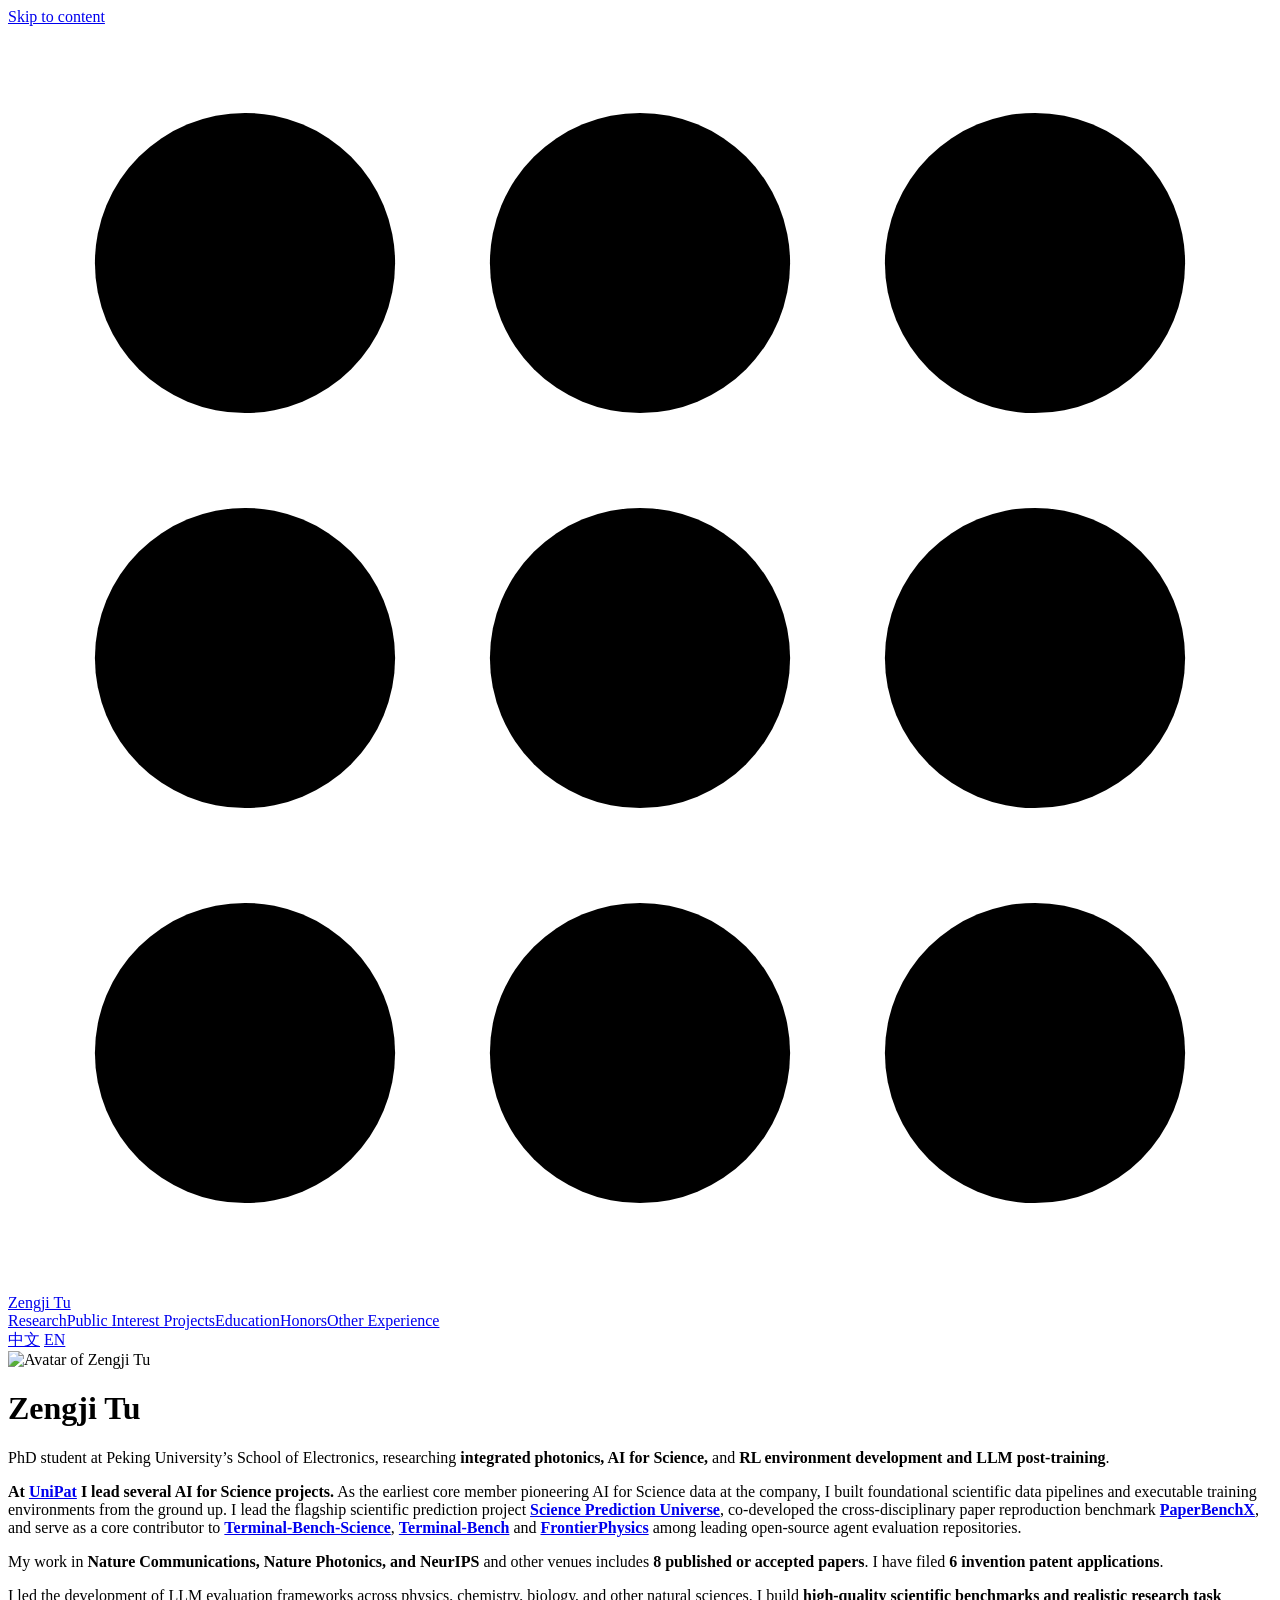
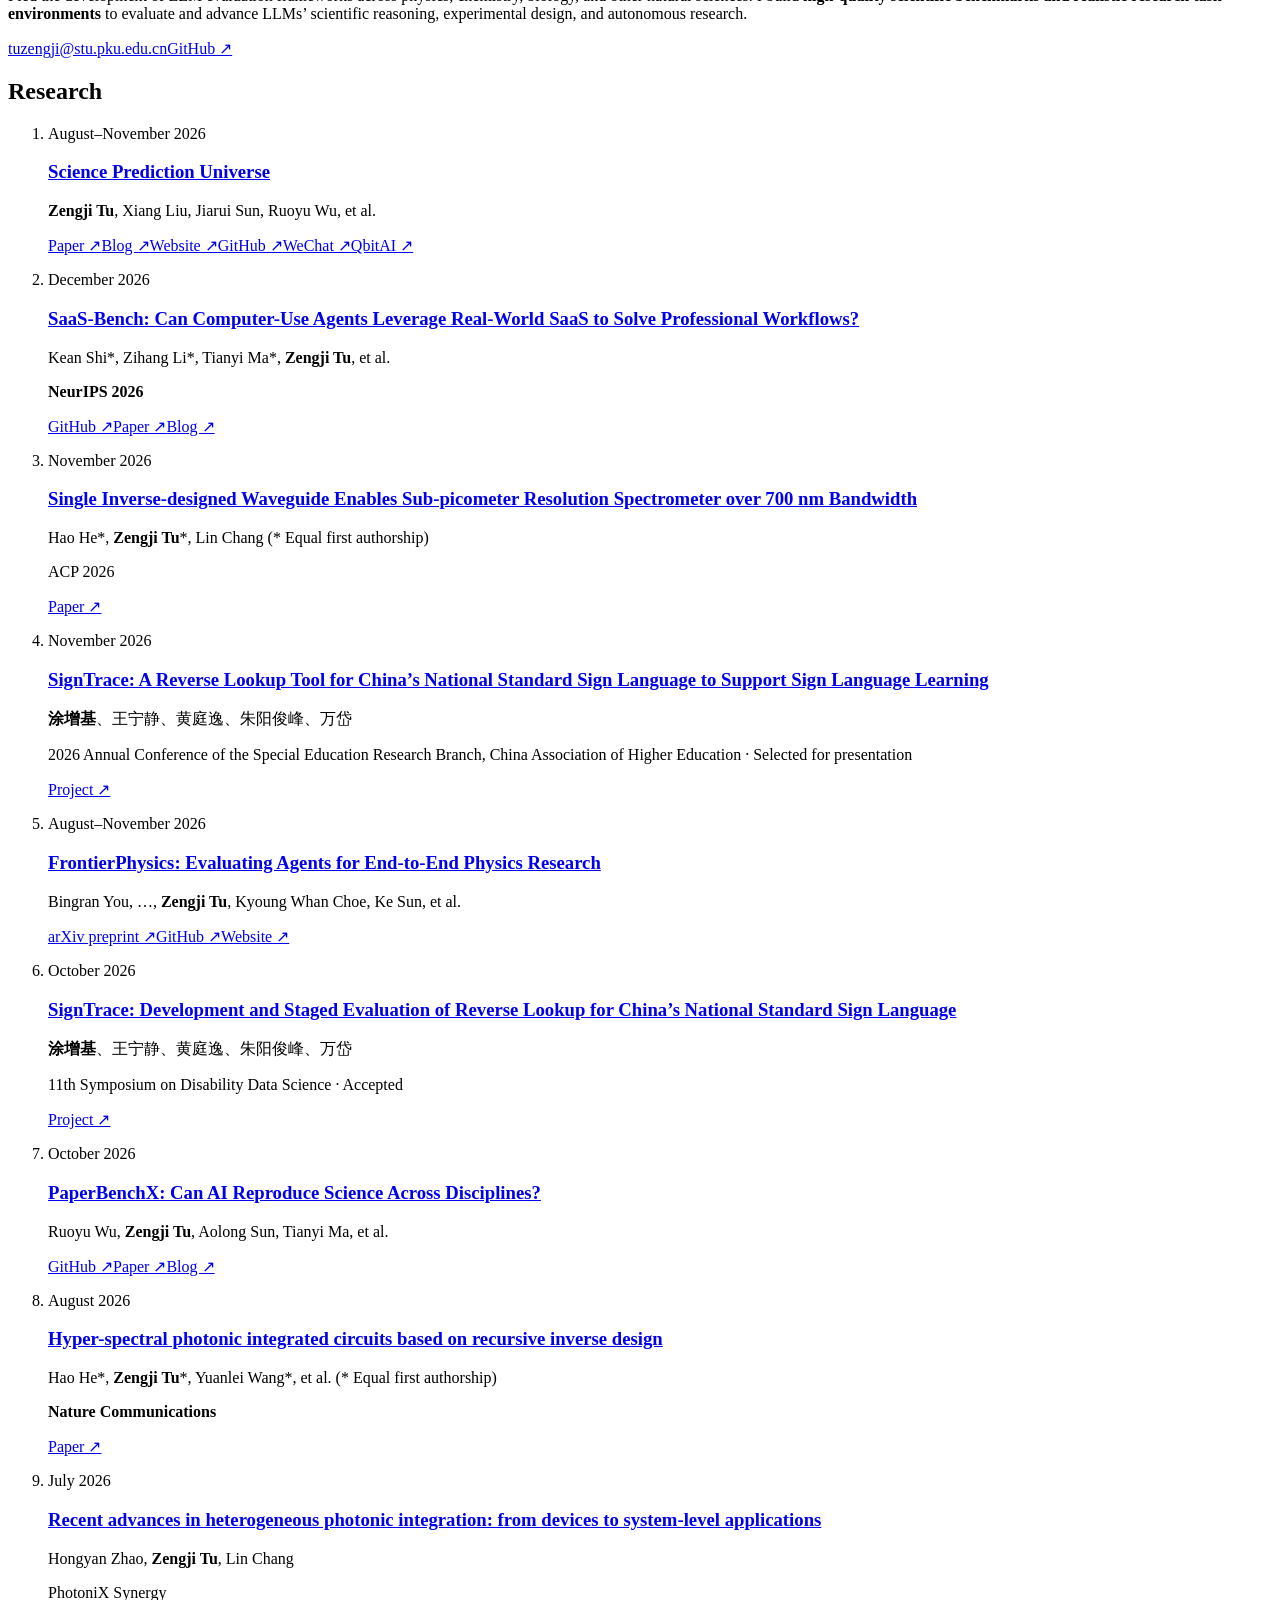
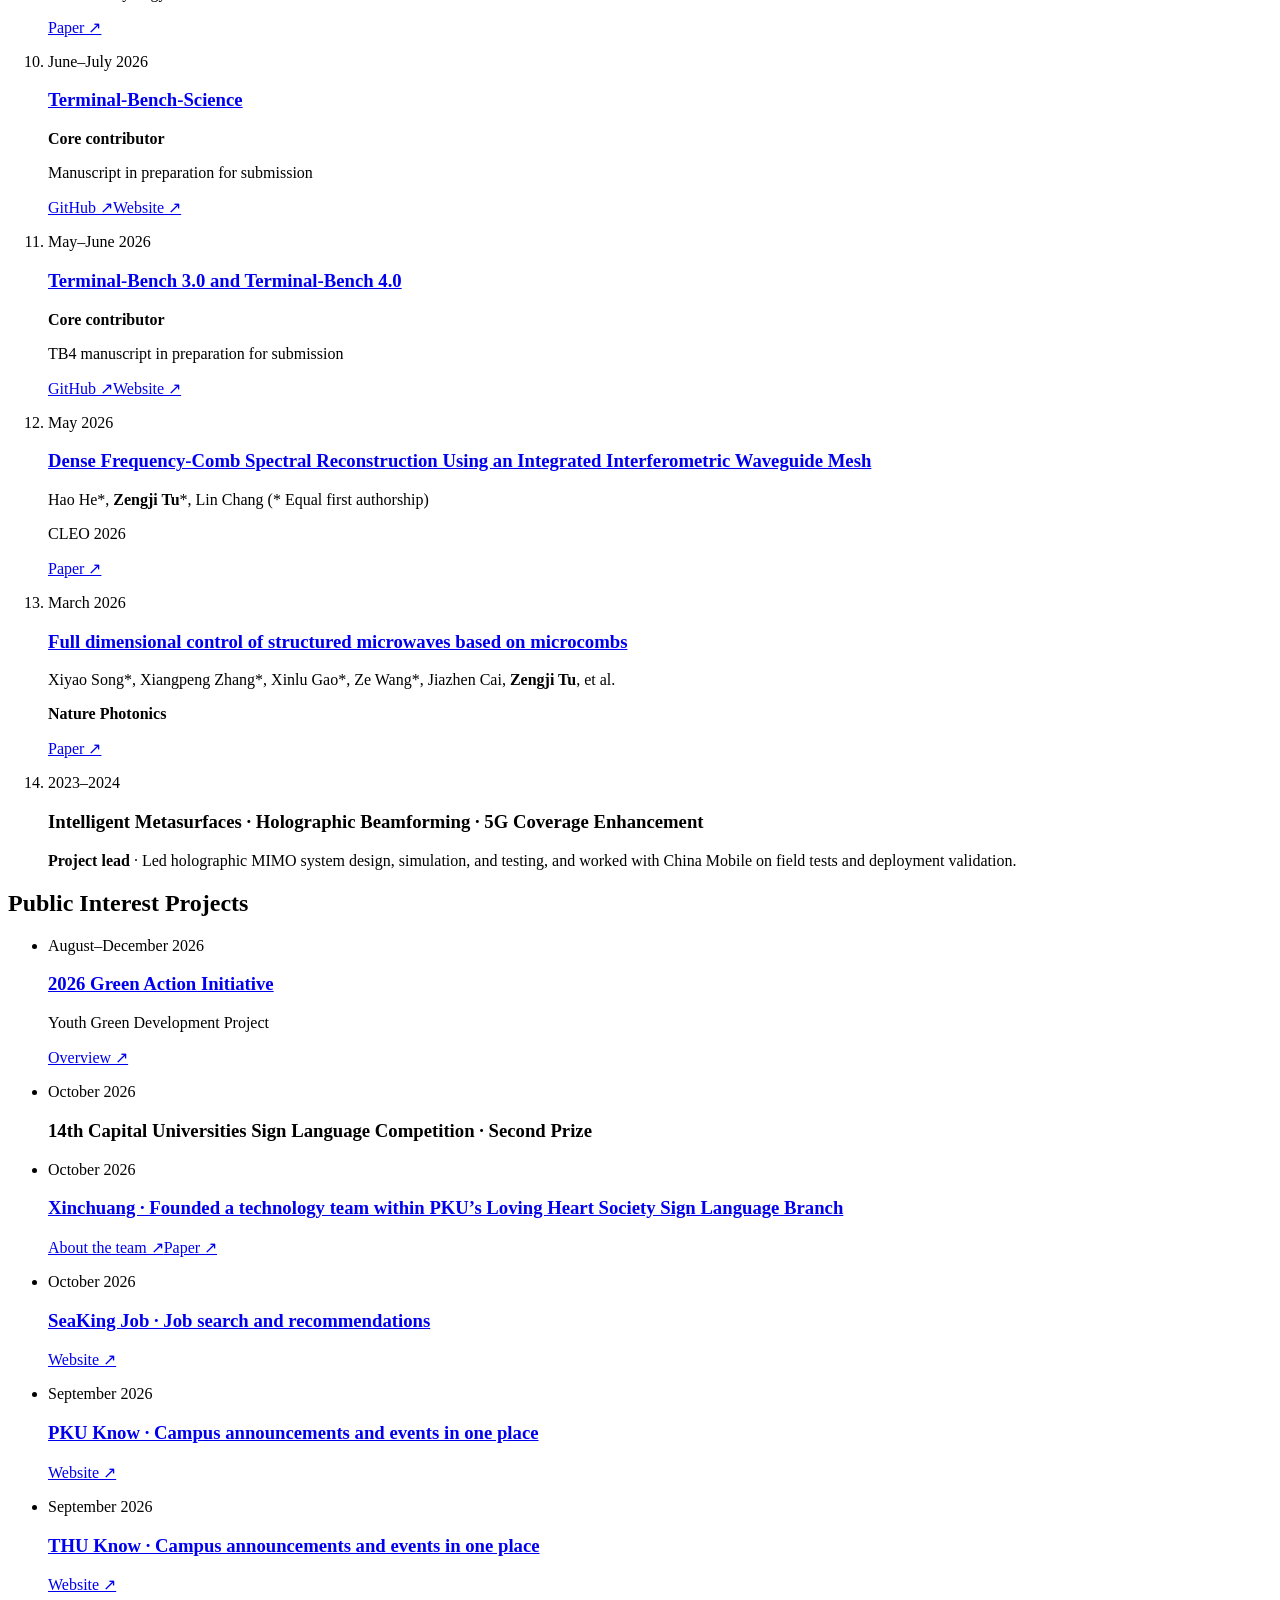
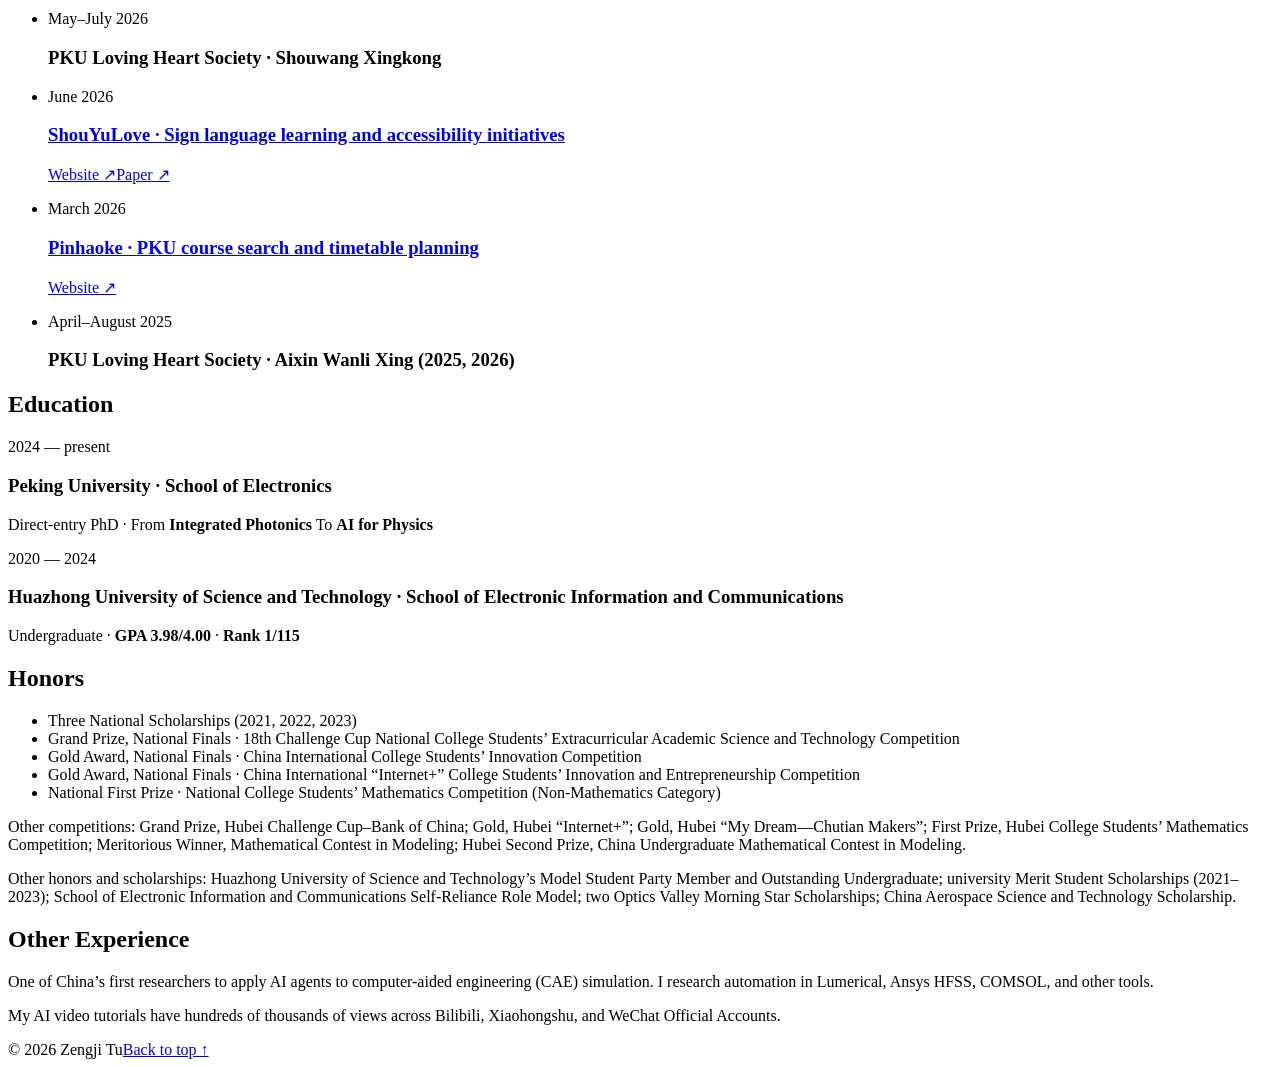
==== commit 486ecf08: "Sync homepage 9d8a3c7" ====
--- a/site/en/index.html
+++ b/site/en/index.html
@@ -23,7 +23,7 @@
   <link rel="preload" href="/assets/fonts/hanken-grotesk.woff2" as="font" type="font/woff2" crossorigin>
   <link rel="preload" href="/assets/fonts/noto-sans-sc-page.woff2?v=20" as="font" type="font/woff2" crossorigin>
   <link rel="stylesheet" href="/styles.css?v=58">
-  <script src="/motion.js?v=31" defer></script>
+  <script src="/motion.js?v=32" defer></script>
 </head>
 <body>
   <a class="skip-link" href="#main">Skip to content</a>
@@ -108,7 +108,7 @@
           <li class="work-entry publication" id="project-frontier-physics">
             <p class="work-time">August–November 2026</p>
             <h3 lang="en"><a href="https://arxiv.org/abs/2611.06910" target="_blank" rel="noopener noreferrer">FrontierPhysics: Evaluating Agents for End-to-End Physics Research</a></h3>
-            <p class="authors" lang="en">Bingran You, …, <strong>Zengji Tu</strong></p>
+            <p class="authors" lang="en">Bingran You, …, <strong>Zengji Tu</strong>, Kyoung Whan Choe, Ke Sun, et al.</p>
             <div class="work-footer">
               <p class="resource-links"><a href="https://arxiv.org/abs/2611.06910" target="_blank" rel="noopener noreferrer" aria-label="FrontierPhysics paper">arXiv preprint ↗</a><a href="https://github.com/wenjun-ke/FrontierPhysics" target="_blank" rel="noopener noreferrer" aria-label="FrontierPhysics GitHub">GitHub ↗</a><a href="https://www.benchflow.ai/frontierphysics" target="_blank" rel="noopener noreferrer" aria-label="FrontierPhysics website">Website ↗</a></p>
             </div>
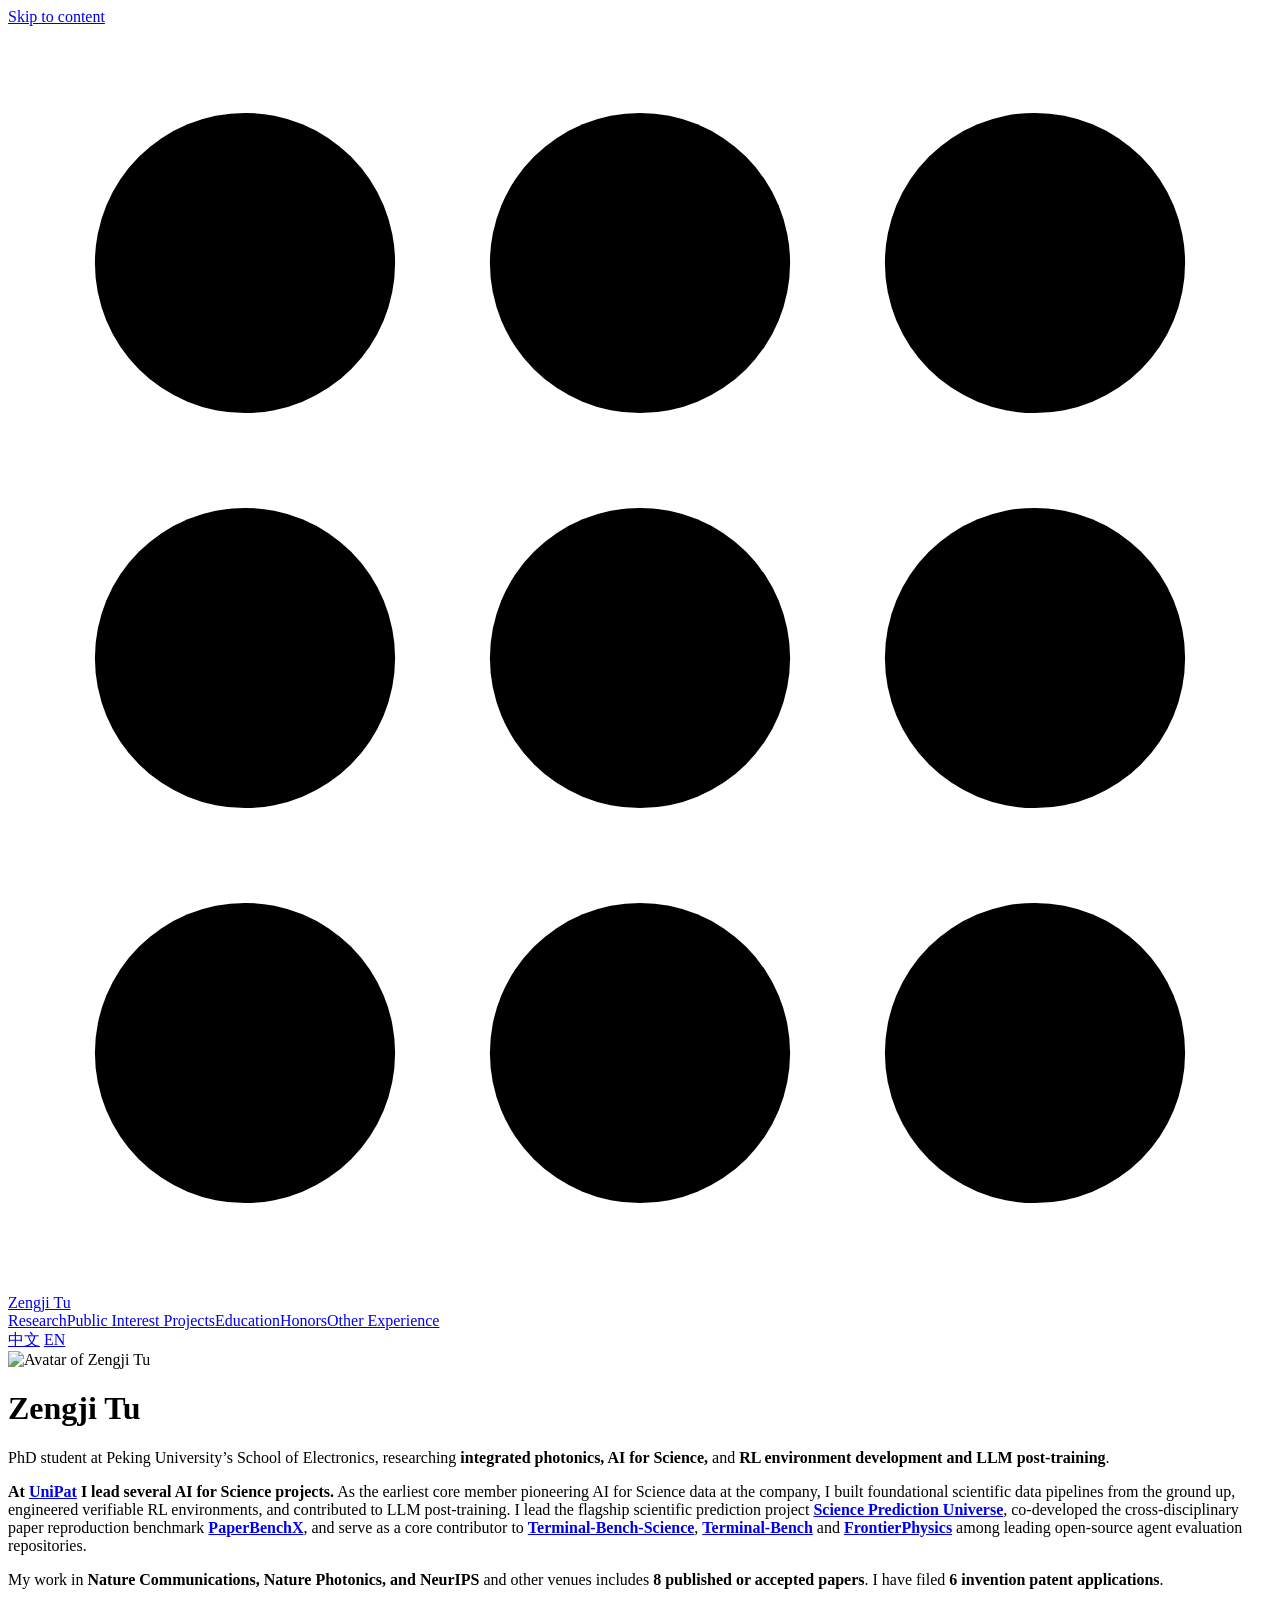
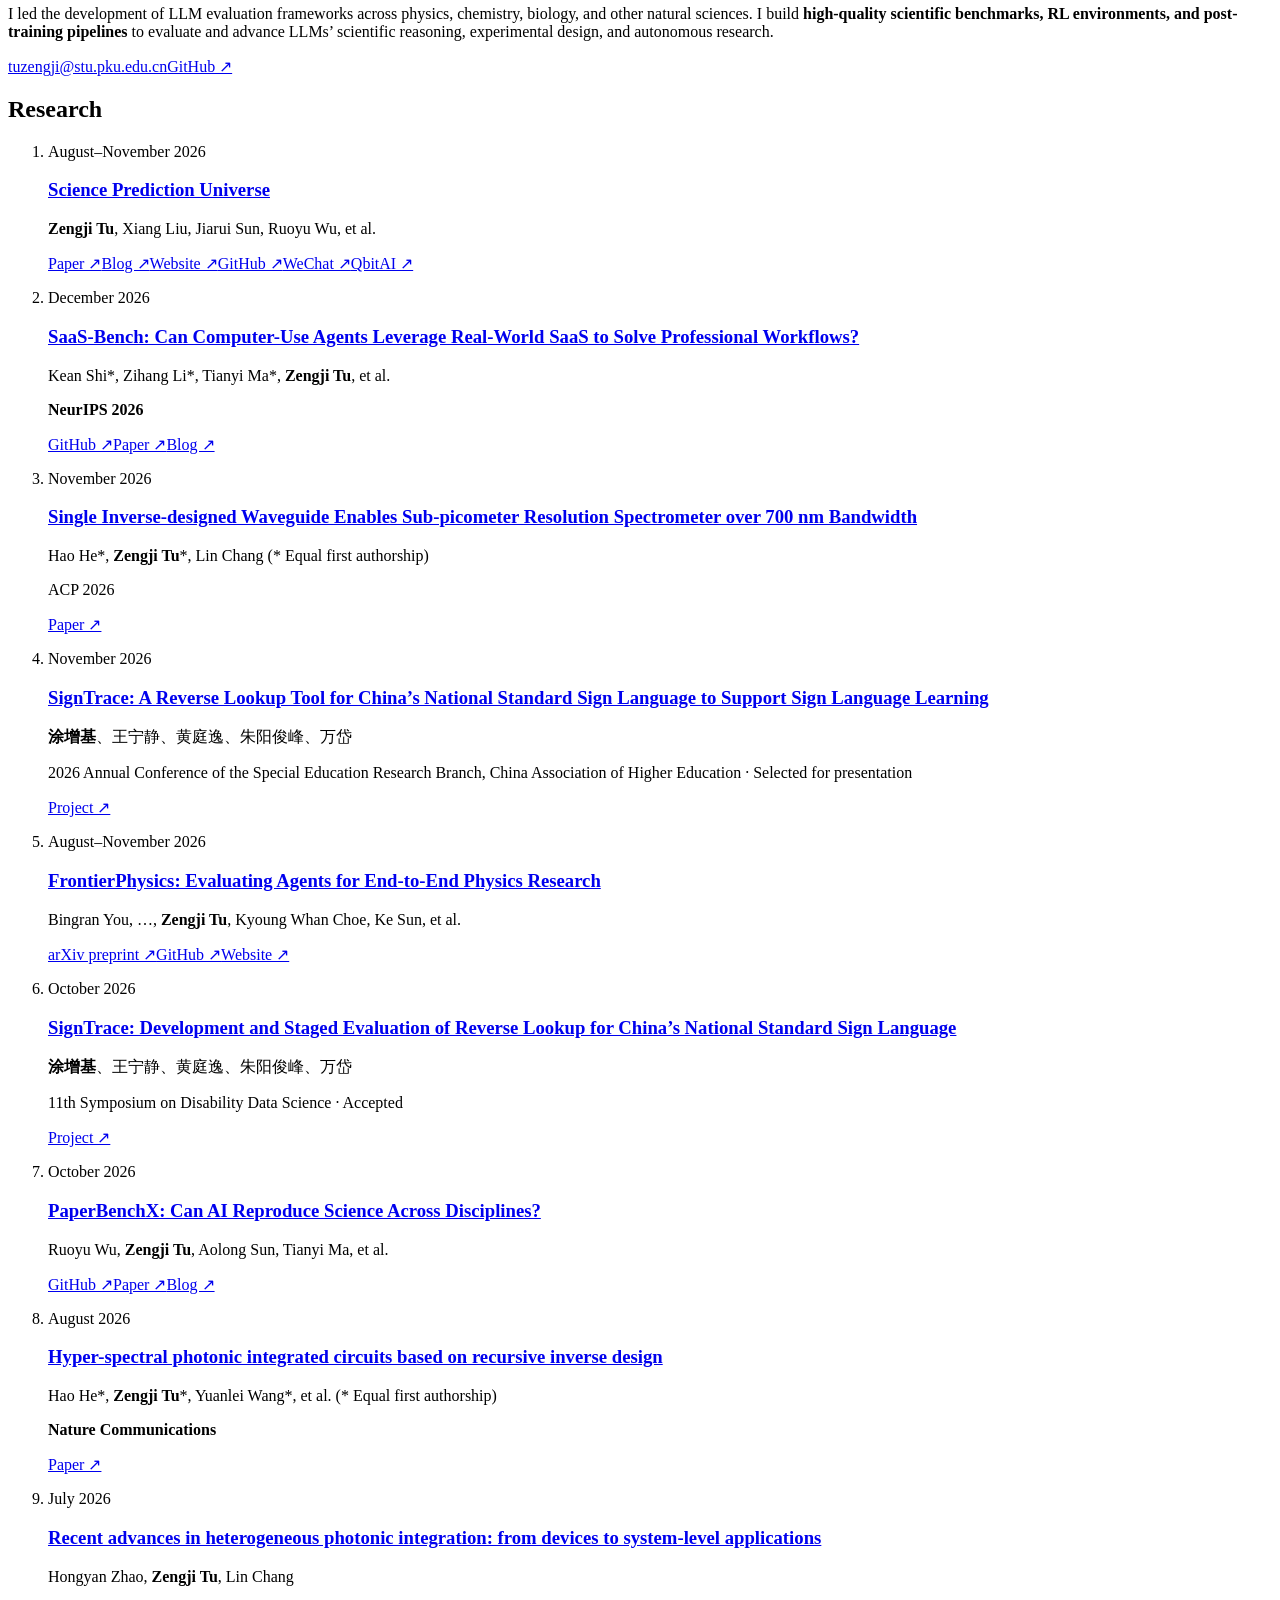
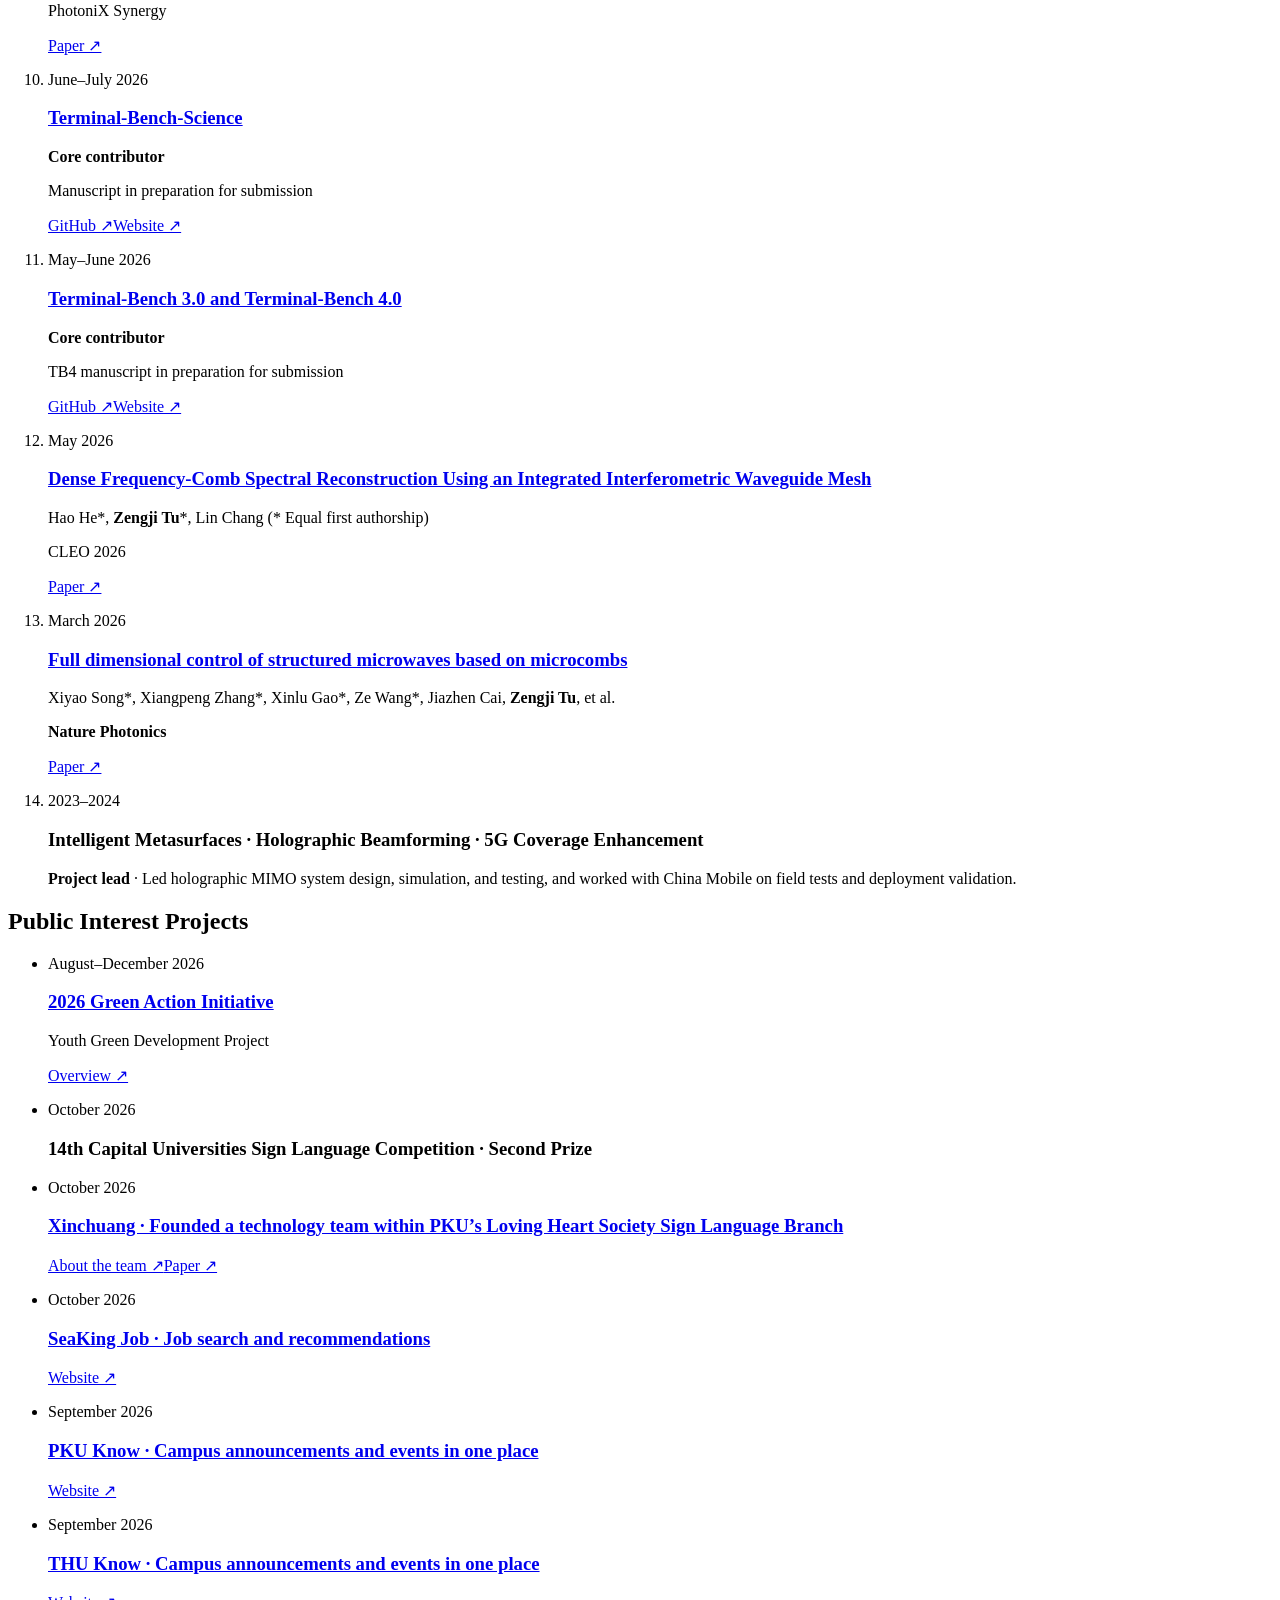
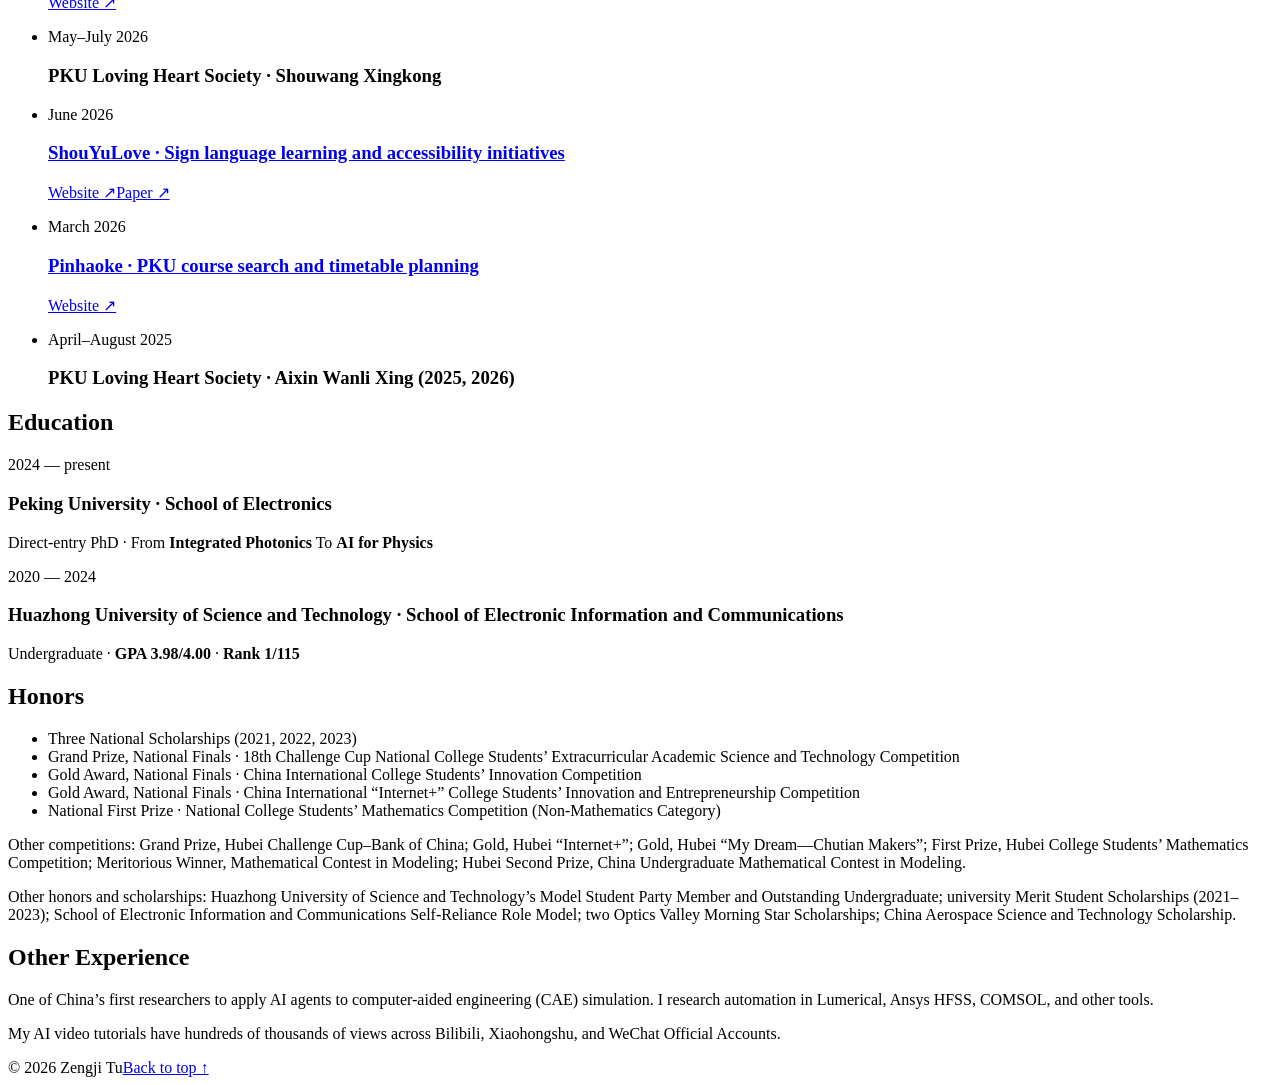
==== commit 77bf3a79: "Sync homepage 8c00e25" ====
--- a/site/en/index.html
+++ b/site/en/index.html
@@ -6,7 +6,8 @@
   <meta name="color-scheme" content="only light">
   <meta name="theme-color" content="#fbfbf9">
   <meta name="description" content="Zengji Tu, a PhD student at Peking University’s School of Electronics, working on integrated photonics, AI for Science, and RL environment development and post-training for large language models.">
-  <meta property="og:title" content="Zengji Tu · AI, Physics &amp; Photonics">
+  <meta property="og:title" content="Zengji Tu">
+  <meta property="og:site_name" content="Zengji Tu">
   <meta property="og:description" content="PhD student at Peking University’s School of Electronics, working on integrated photonics, AI for Science, and RL environment development and post-training for large language models.">
   <meta property="og:type" content="website">
   <meta property="og:url" content="https://tuzengji.com/en/">
@@ -14,16 +15,16 @@
   <link rel="canonical" href="https://tuzengji.com/en/">
   <link rel="alternate" hreflang="zh-CN" href="https://tuzengji.com/">
   <link rel="alternate" hreflang="en" href="https://tuzengji.com/en/">
-  <title>Zengji Tu · AI, Physics &amp; Photonics</title>
+  <title>Zengji Tu</title>
   <link rel="icon" href="/favicon.ico?v=1" sizes="48x48">
   <link rel="icon" type="image/png" sizes="192x192" href="/assets/icon-192.png?v=1">
   <link rel="apple-touch-icon" sizes="180x180" href="/assets/apple-touch-icon.png?v=1">
   <link rel="preload" href="/assets/fonts/source-serif-4-text.woff2" as="font" type="font/woff2" crossorigin>
 
   <link rel="preload" href="/assets/fonts/hanken-grotesk.woff2" as="font" type="font/woff2" crossorigin>
-  <link rel="preload" href="/assets/fonts/noto-sans-sc-page.woff2?v=20" as="font" type="font/woff2" crossorigin>
-  <link rel="stylesheet" href="/styles.css?v=58">
-  <script src="/motion.js?v=32" defer></script>
+  <link rel="preload" href="/assets/fonts/noto-sans-sc-page.woff2?v=21" as="font" type="font/woff2" crossorigin>
+  <link rel="stylesheet" href="/styles.css?v=59">
+  <script src="/motion.js?v=33" defer></script>
 </head>
 <body>
   <a class="skip-link" href="#main">Skip to content</a>
@@ -57,9 +58,9 @@
         </div>
         <div class="bio">
           <p>PhD student at Peking University’s School of Electronics, researching <strong>integrated photonics, AI for Science,</strong> and <strong>RL environment development and LLM post-training</strong>.</p>
-          <p class="bio-detail"><strong>At <a href="https://unipat.ai" target="_blank" rel="noopener noreferrer">UniPat</a> I lead several AI for Science projects.</strong> As the earliest core member pioneering AI for Science data at the company, I built foundational scientific data pipelines and executable training environments from the ground up. I lead the flagship scientific prediction project <strong><a href="https://spu.unipat.ai/" target="_blank" rel="noopener noreferrer">Science Prediction Universe</a></strong>, co-developed the cross-disciplinary paper reproduction benchmark <strong><a href="https://github.com/UniPat-AI/PaperBenchX" target="_blank" rel="noopener noreferrer">PaperBenchX</a></strong>, and serve as a core contributor to <strong><a href="https://github.com/harbor-framework/terminal-bench-science" target="_blank" rel="noopener noreferrer">Terminal-Bench-Science</a></strong>, <strong><a href="https://github.com/harbor-framework/terminal-bench" target="_blank" rel="noopener noreferrer">Terminal-Bench</a></strong> and <strong><a href="https://github.com/wenjun-ke/FrontierPhysics" target="_blank" rel="noopener noreferrer">FrontierPhysics</a></strong> among leading open-source agent evaluation repositories.</p>
+          <p class="bio-detail"><strong>At <a href="https://unipat.ai" target="_blank" rel="noopener noreferrer">UniPat</a> I lead several AI for Science projects.</strong> As the earliest core member pioneering AI for Science data at the company, I built foundational scientific data pipelines from the ground up, engineered verifiable RL environments, and contributed to LLM post-training. I lead the flagship scientific prediction project <strong><a href="https://spu.unipat.ai/" target="_blank" rel="noopener noreferrer">Science Prediction Universe</a></strong>, co-developed the cross-disciplinary paper reproduction benchmark <strong><a href="https://github.com/UniPat-AI/PaperBenchX" target="_blank" rel="noopener noreferrer">PaperBenchX</a></strong>, and serve as a core contributor to <strong><a href="https://github.com/harbor-framework/terminal-bench-science" target="_blank" rel="noopener noreferrer">Terminal-Bench-Science</a></strong>, <strong><a href="https://github.com/harbor-framework/terminal-bench" target="_blank" rel="noopener noreferrer">Terminal-Bench</a></strong> and <strong><a href="https://github.com/wenjun-ke/FrontierPhysics" target="_blank" rel="noopener noreferrer">FrontierPhysics</a></strong> among leading open-source agent evaluation repositories.</p>
           <p class="bio-stats">My work in <strong>Nature Communications, Nature Photonics, and NeurIPS</strong> and other venues includes <strong>8 published or accepted papers</strong>. I have filed <strong>6 invention patent applications</strong>.</p>
-          <p class="bio-detail">I led the development of LLM evaluation frameworks across physics, chemistry, biology, and other natural sciences. I build <strong>high-quality scientific benchmarks and realistic research task environments</strong> to evaluate and advance LLMs’ scientific reasoning, experimental design, and autonomous research.</p>
+          <p class="bio-detail">I led the development of LLM evaluation frameworks across physics, chemistry, biology, and other natural sciences. I build <strong>high-quality scientific benchmarks, RL environments, and post-training pipelines</strong> to evaluate and advance LLMs’ scientific reasoning, experimental design, and autonomous research.</p>
         </div>
         <div class="contact-links"><a href="mailto:tuzengji@stu.pku.edu.cn">tuzengji@stu.pku.edu.cn</a><a href="https://github.com/tuzengji" target="_blank" rel="noopener noreferrer">GitHub ↗</a></div>
       </div>
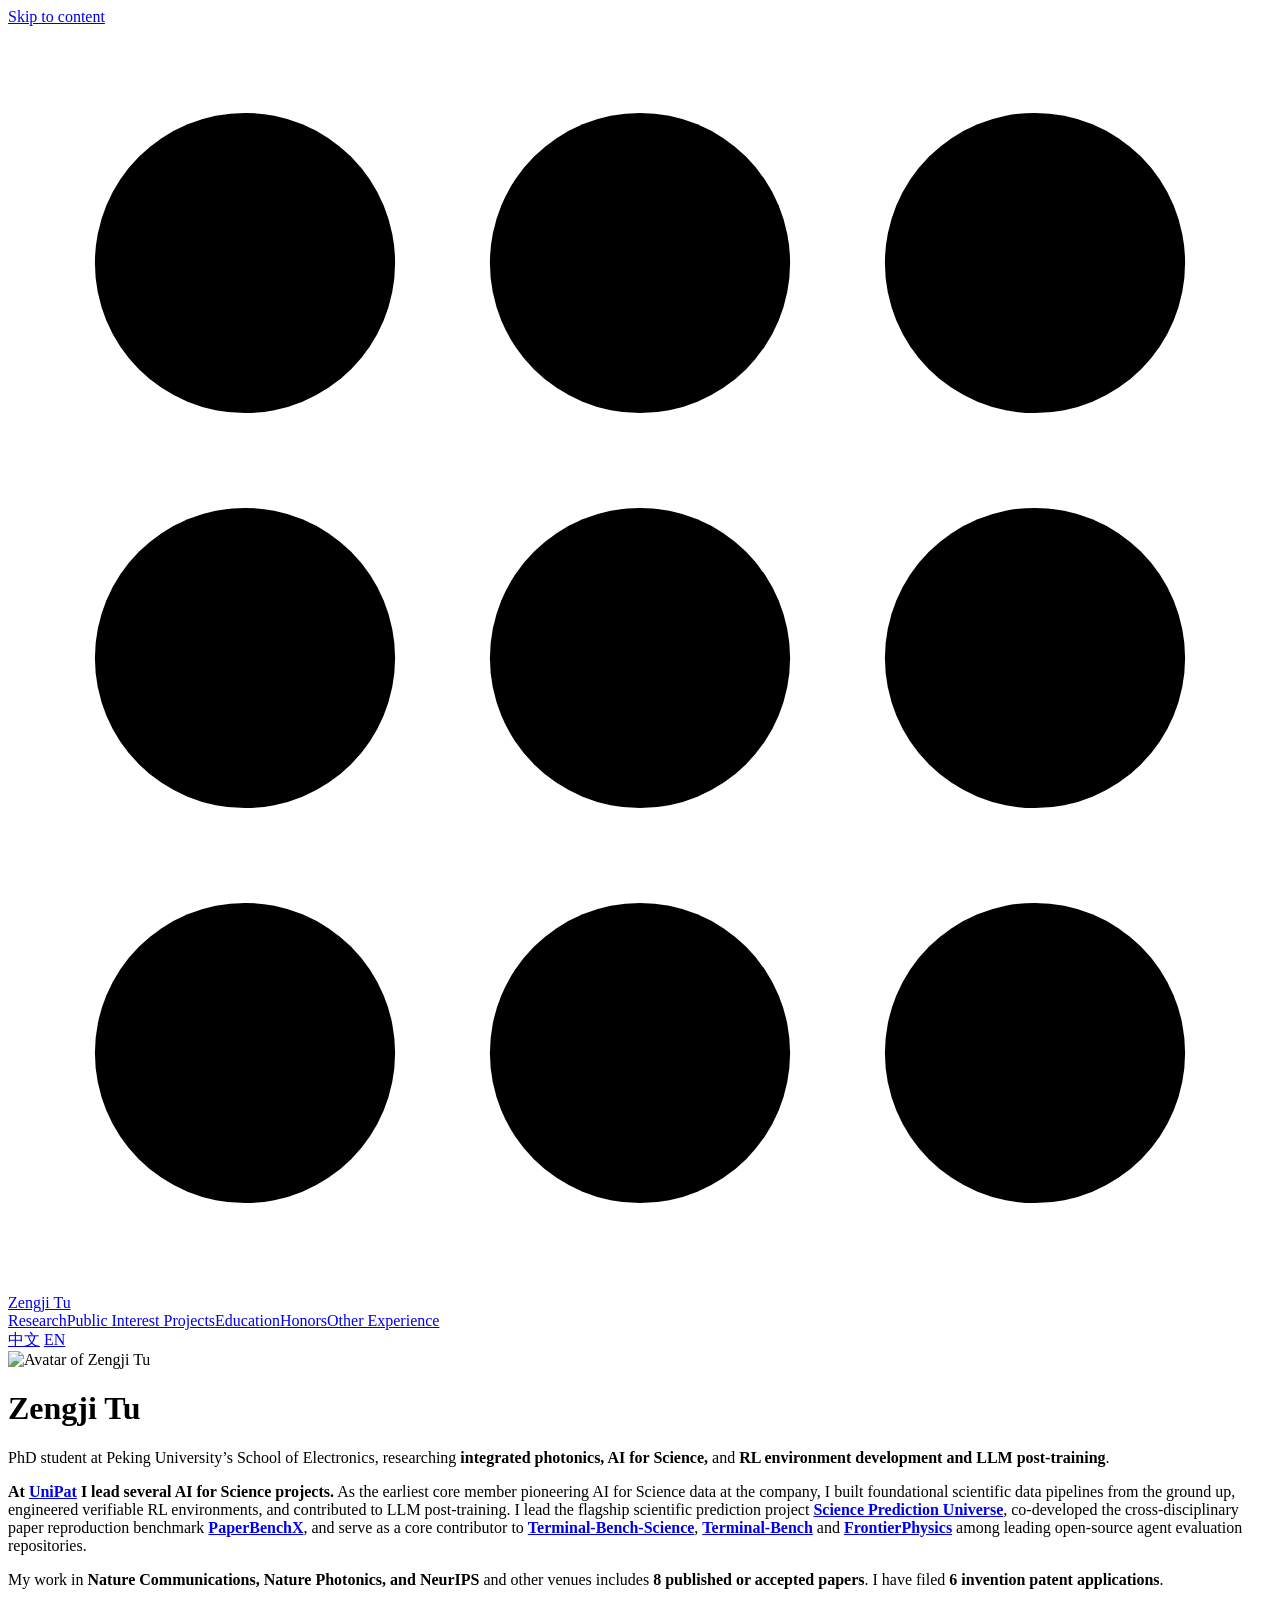
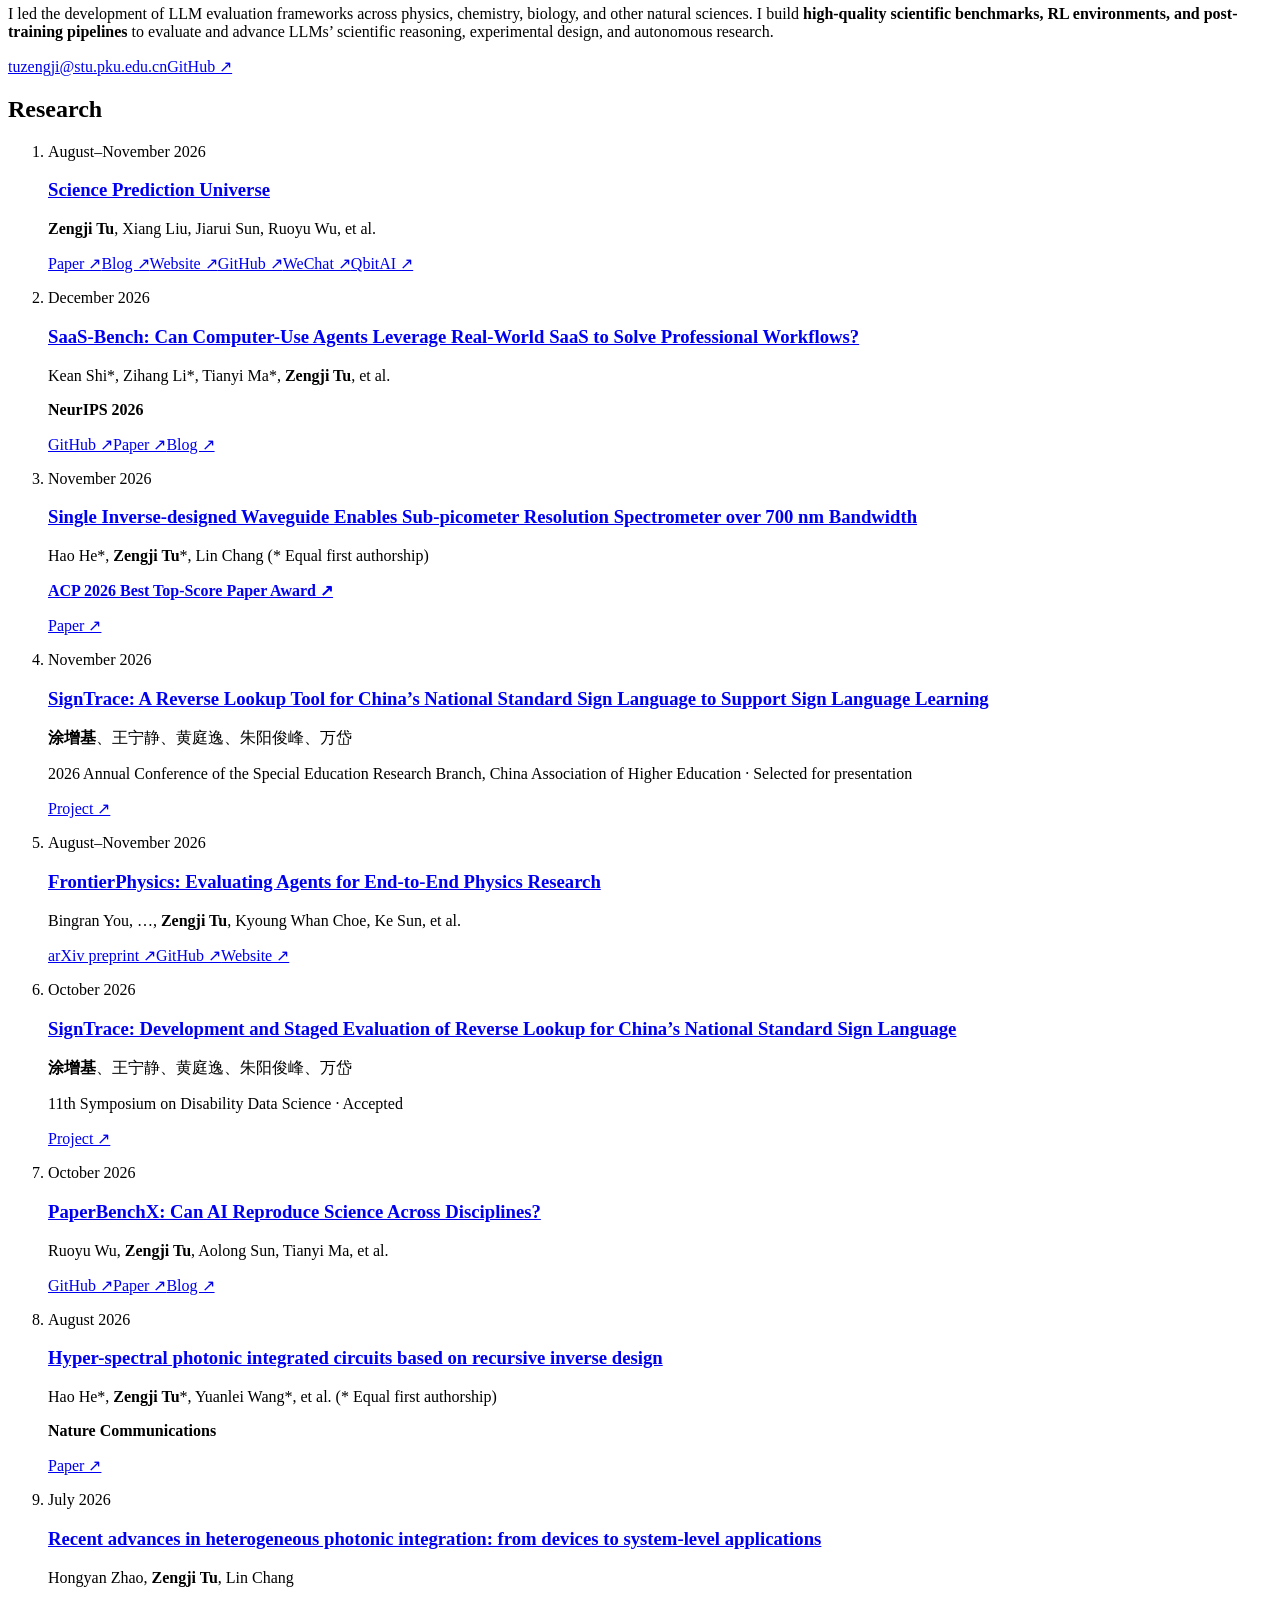
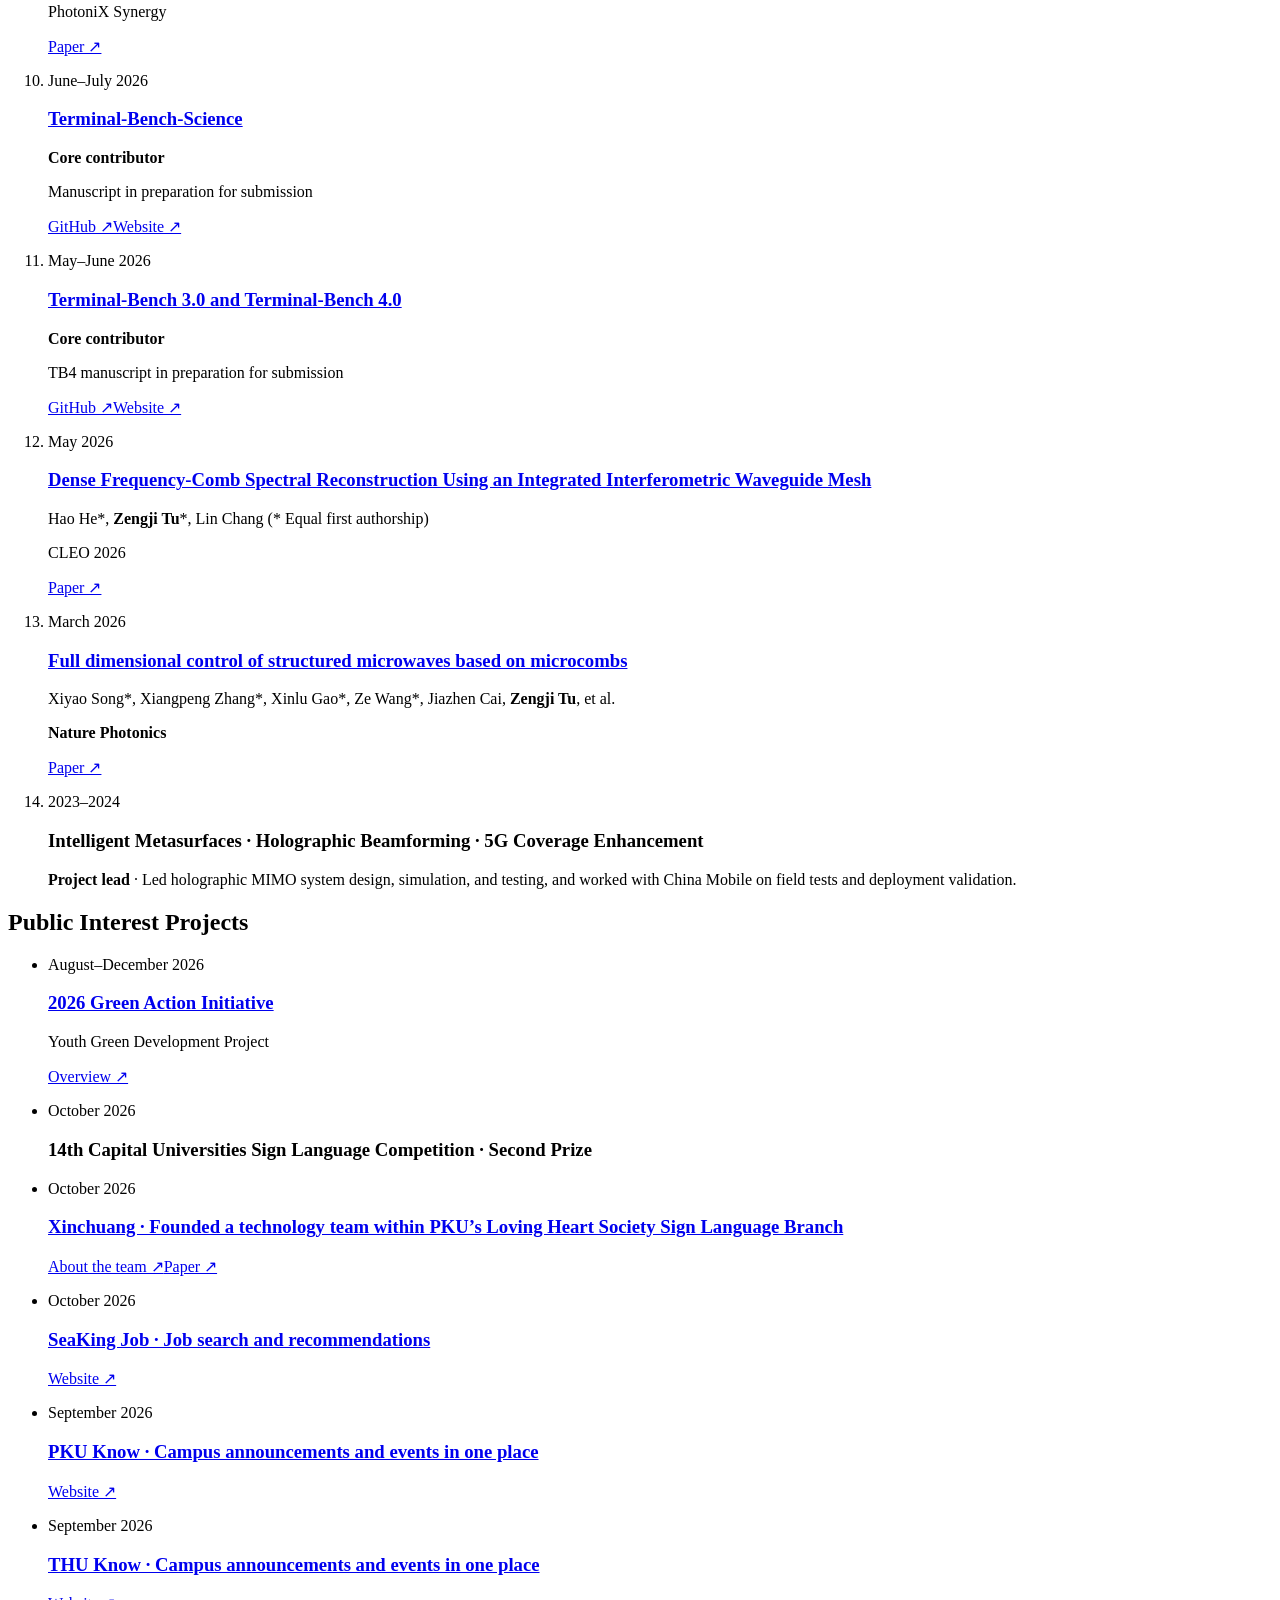
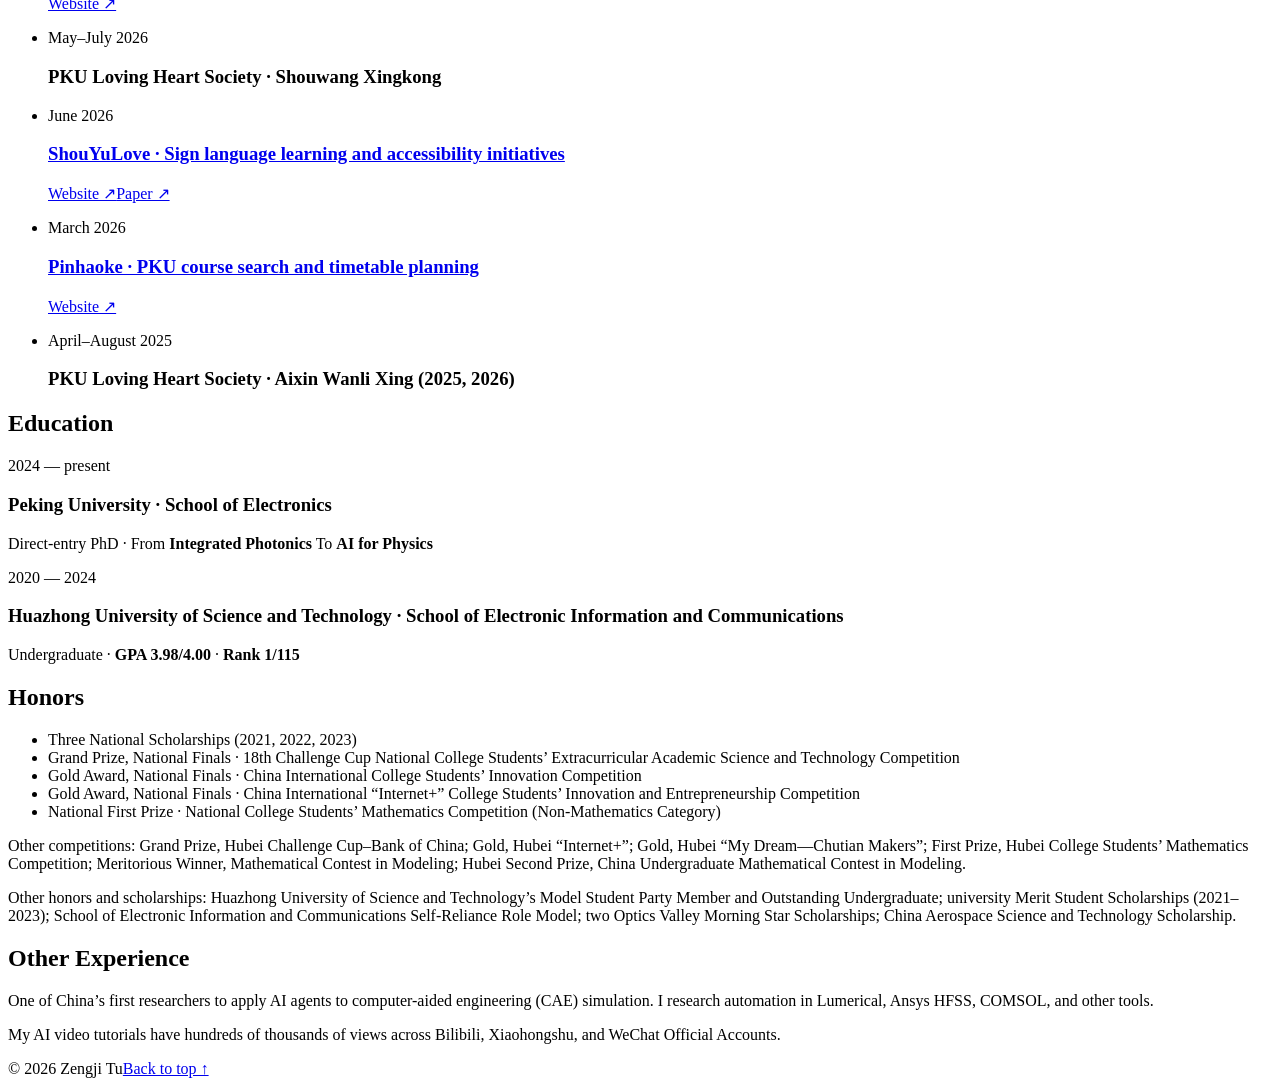
==== commit 5d86d78c: "Sync homepage e89add7" ====
--- a/site/en/index.html
+++ b/site/en/index.html
@@ -22,9 +22,9 @@
   <link rel="preload" href="/assets/fonts/source-serif-4-text.woff2" as="font" type="font/woff2" crossorigin>
 
   <link rel="preload" href="/assets/fonts/hanken-grotesk.woff2" as="font" type="font/woff2" crossorigin>
-  <link rel="preload" href="/assets/fonts/noto-sans-sc-page.woff2?v=21" as="font" type="font/woff2" crossorigin>
-  <link rel="stylesheet" href="/styles.css?v=59">
-  <script src="/motion.js?v=33" defer></script>
+  <link rel="preload" href="/assets/fonts/noto-sans-sc-page.woff2?v=22" as="font" type="font/woff2" crossorigin>
+  <link rel="stylesheet" href="/styles.css?v=60">
+  <script src="/motion.js?v=34" defer></script>
 </head>
 <body>
   <a class="skip-link" href="#main">Skip to content</a>
@@ -93,7 +93,7 @@
             <h3 lang="en"><a href="/papers/acp-2026-spectrometer.pdf" target="_blank" rel="noopener noreferrer">Single Inverse-designed Waveguide Enables Sub-picometer Resolution Spectrometer over 700 nm Bandwidth</a></h3>
             <p class="authors" lang="en">Hao He*, <strong>Zengji Tu</strong>*, Lin Chang <span class="author-note" lang="en">(* Equal first authorship)</span></p>
             <div class="work-footer">
-              <p class="venue" lang="en">ACP 2026</p>
+              <p class="venue"><strong><a href="https://mp.weixin.qq.com/s/fzvxDr-wkTJDP_TcoCtWag" target="_blank" rel="noopener noreferrer">ACP 2026 Best Top-Score Paper Award ↗</a></strong></p>
               <p class="resource-links"><a href="/papers/acp-2026-spectrometer.pdf" target="_blank" rel="noopener" aria-label="Single Inverse-designed Waveguide paper">Paper ↗</a></p>
             </div>
           </li>
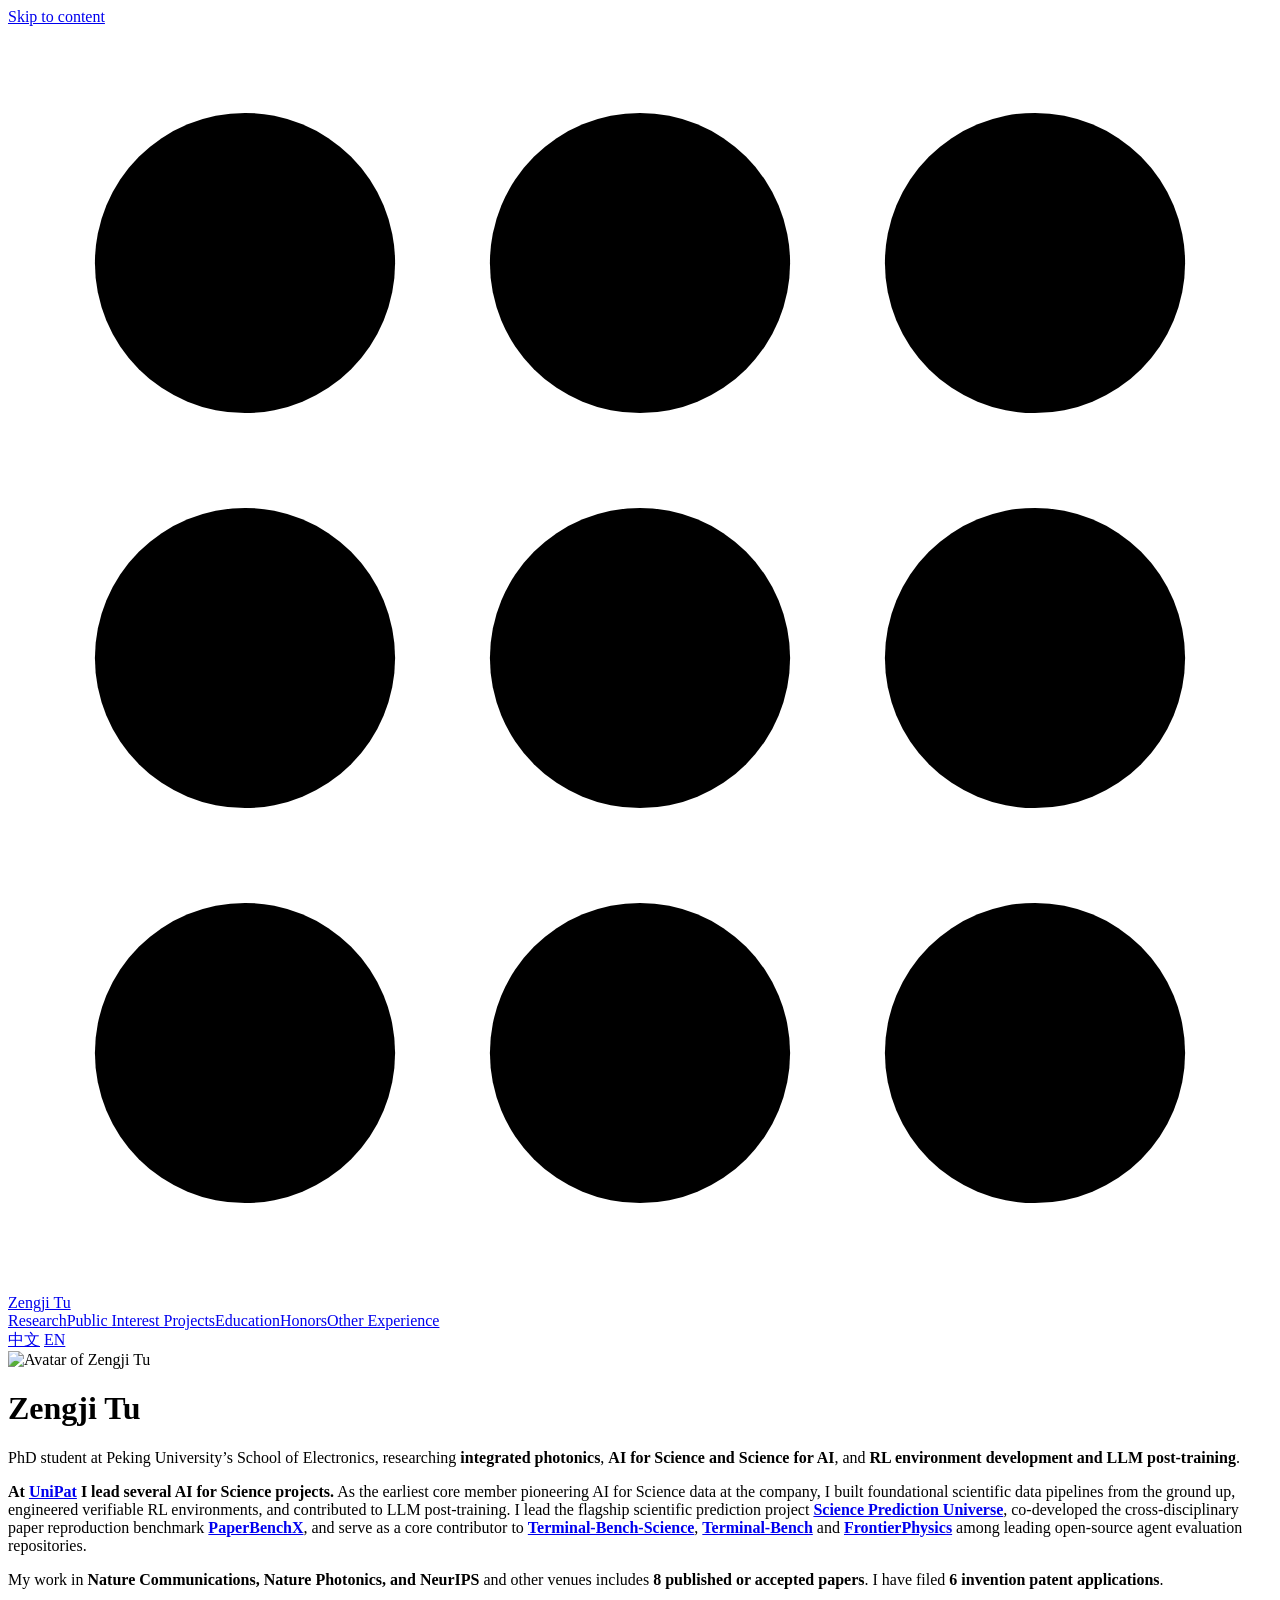
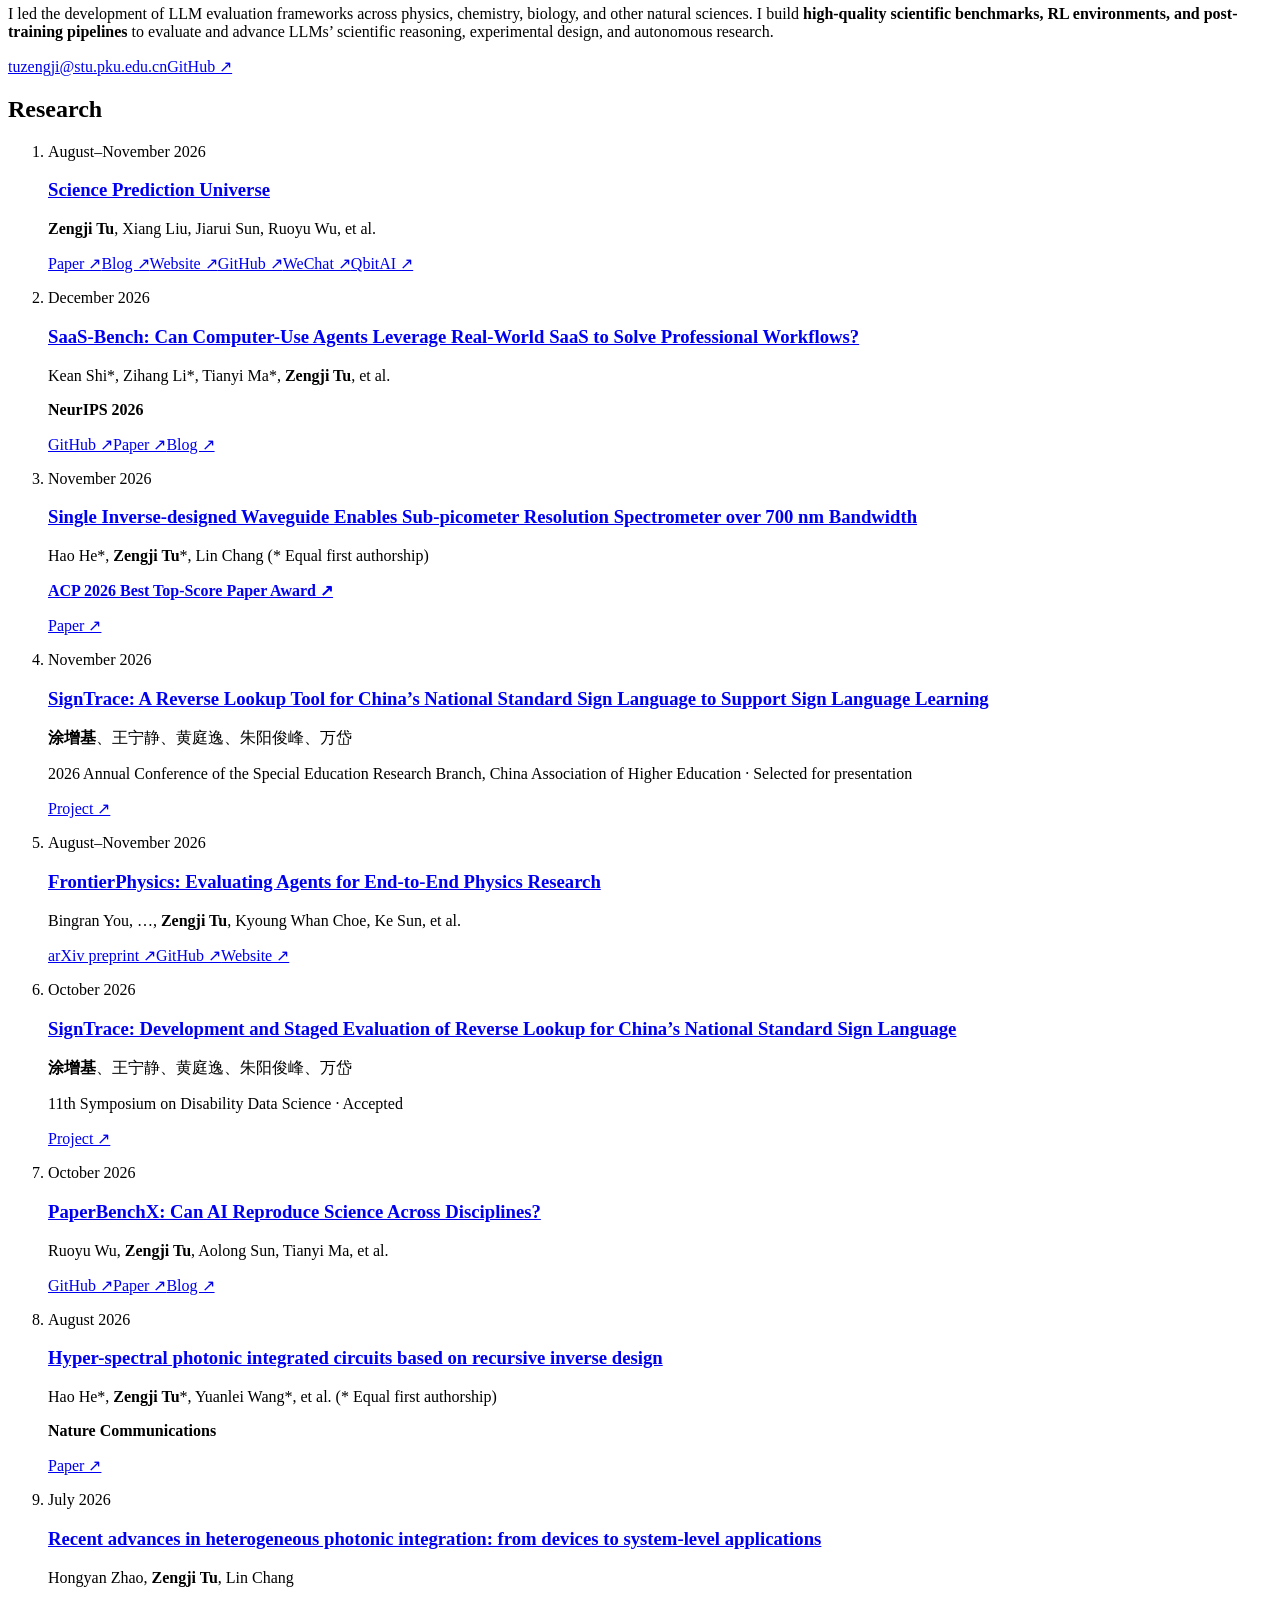
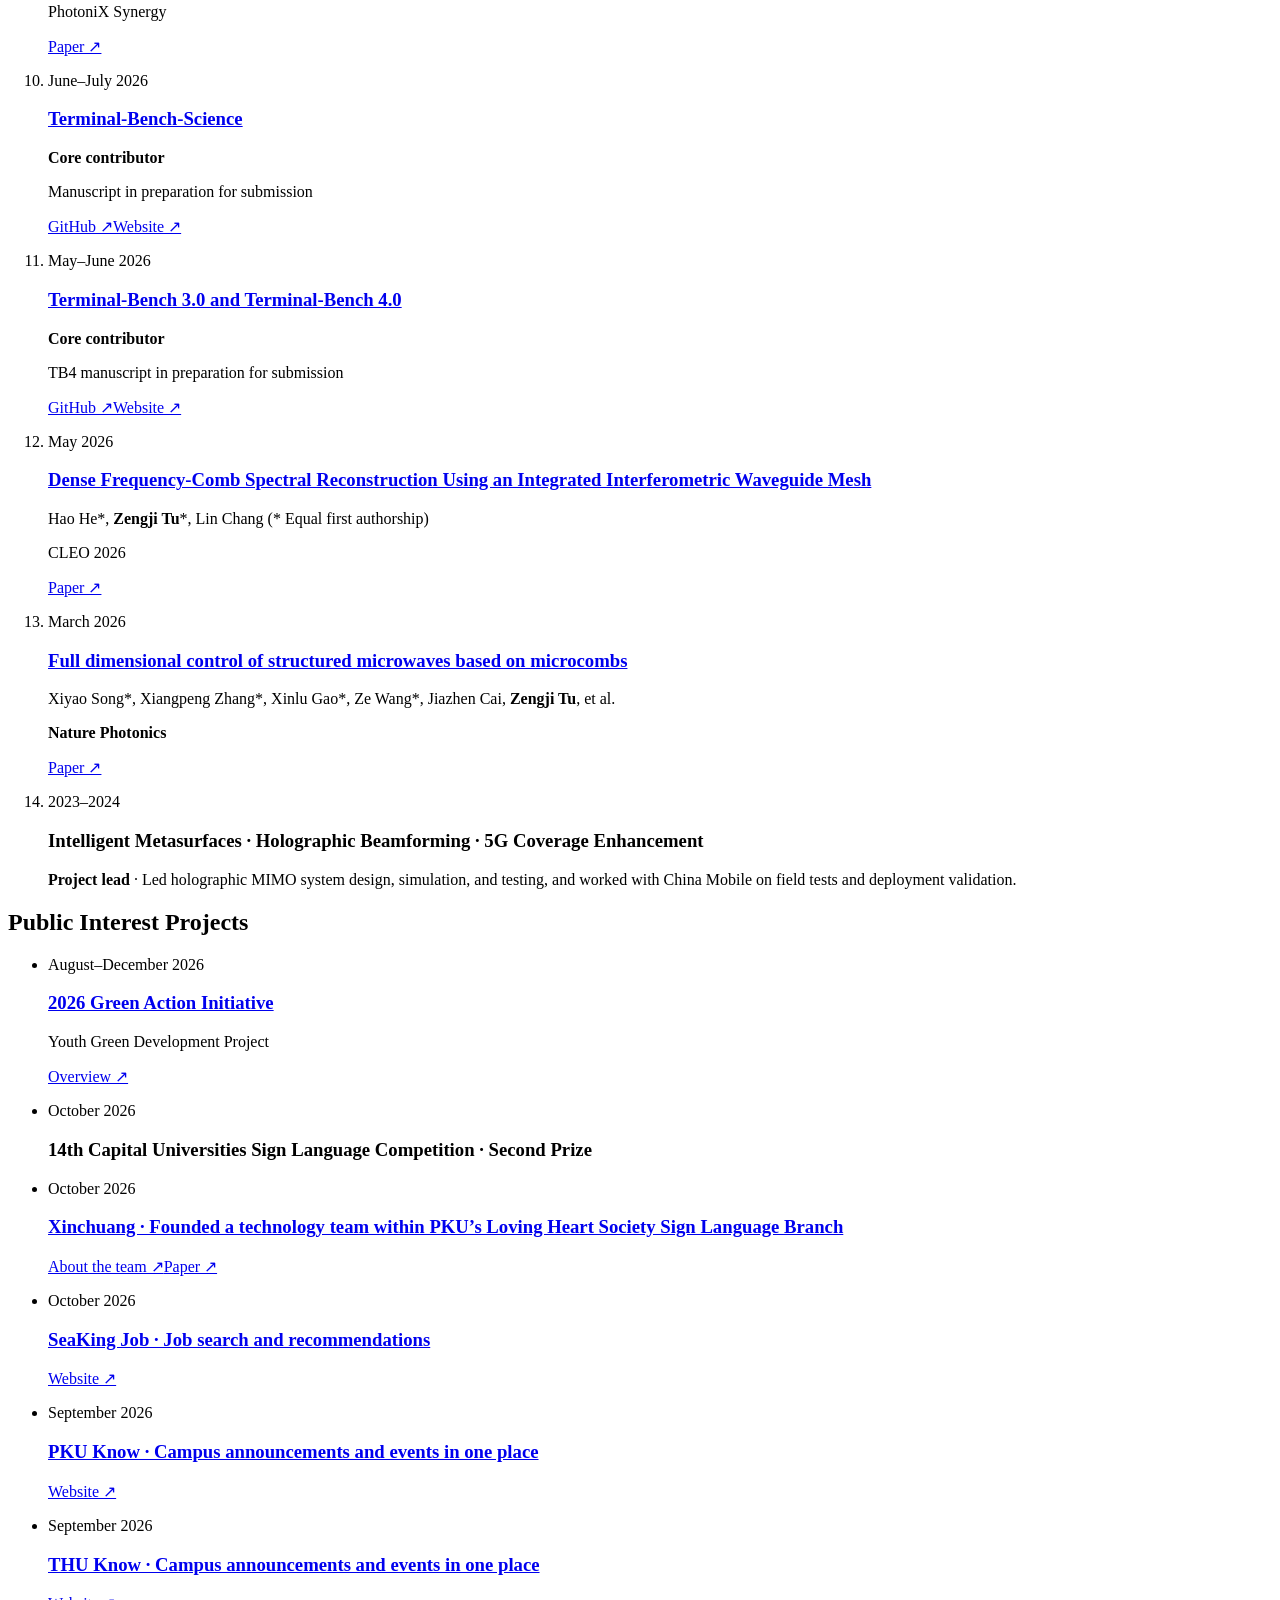
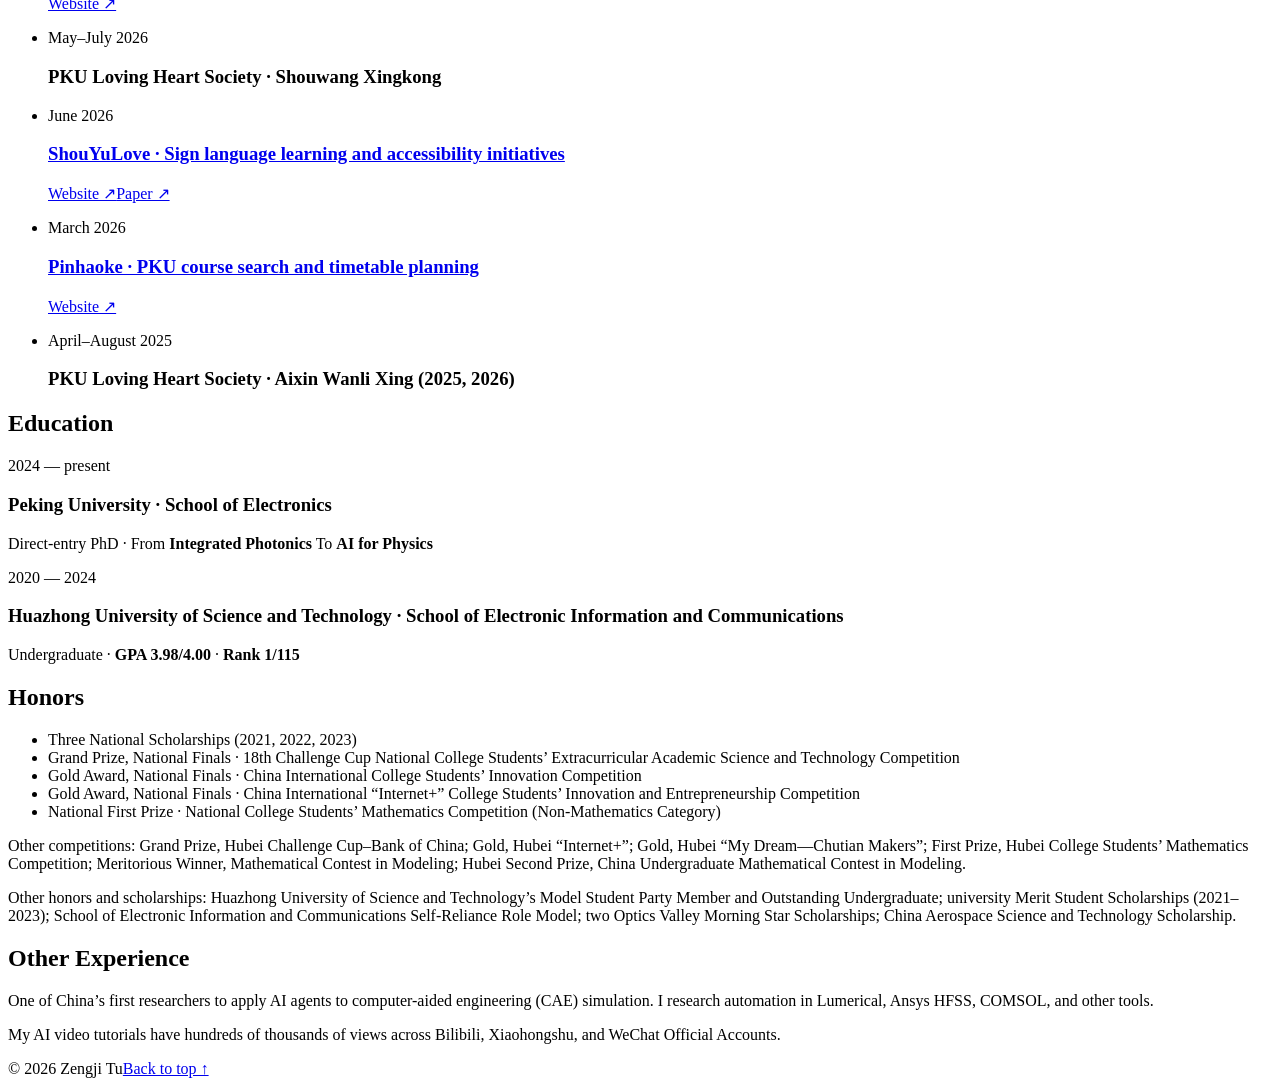
==== commit f9cfde0e: "Sync homepage ce2e8f0" ====
--- a/site/en/index.html
+++ b/site/en/index.html
@@ -5,10 +5,10 @@
   <meta name="viewport" content="width=device-width, initial-scale=1">
   <meta name="color-scheme" content="only light">
   <meta name="theme-color" content="#fbfbf9">
-  <meta name="description" content="Zengji Tu, a PhD student at Peking University’s School of Electronics, working on integrated photonics, AI for Science, and RL environment development and post-training for large language models.">
+  <meta name="description" content="Zengji Tu, a PhD student at Peking University’s School of Electronics, working on integrated photonics, AI for Science and Science for AI, and RL environment development and post-training for large language models.">
   <meta property="og:title" content="Zengji Tu">
   <meta property="og:site_name" content="Zengji Tu">
-  <meta property="og:description" content="PhD student at Peking University’s School of Electronics, working on integrated photonics, AI for Science, and RL environment development and post-training for large language models.">
+  <meta property="og:description" content="PhD student at Peking University’s School of Electronics, working on integrated photonics, AI for Science and Science for AI, and RL environment development and post-training for large language models.">
   <meta property="og:type" content="website">
   <meta property="og:url" content="https://tuzengji.com/en/">
   <meta property="og:image" content="https://tuzengji.com/assets/avatar.jpg">
@@ -24,7 +24,7 @@
   <link rel="preload" href="/assets/fonts/hanken-grotesk.woff2" as="font" type="font/woff2" crossorigin>
   <link rel="preload" href="/assets/fonts/noto-sans-sc-page.woff2?v=22" as="font" type="font/woff2" crossorigin>
   <link rel="stylesheet" href="/styles.css?v=60">
-  <script src="/motion.js?v=34" defer></script>
+  <script src="/motion.js?v=35" defer></script>
 </head>
 <body>
   <a class="skip-link" href="#main">Skip to content</a>
@@ -57,7 +57,7 @@
           <h1 lang="en">Zengji Tu</h1>
         </div>
         <div class="bio">
-          <p>PhD student at Peking University’s School of Electronics, researching <strong>integrated photonics, AI for Science,</strong> and <strong>RL environment development and LLM post-training</strong>.</p>
+          <p>PhD student at Peking University’s School of Electronics, researching <strong>integrated photonics</strong>, <strong>AI for Science and Science for AI</strong>, and <strong>RL environment development and LLM post-training</strong>.</p>
           <p class="bio-detail"><strong>At <a href="https://unipat.ai" target="_blank" rel="noopener noreferrer">UniPat</a> I lead several AI for Science projects.</strong> As the earliest core member pioneering AI for Science data at the company, I built foundational scientific data pipelines from the ground up, engineered verifiable RL environments, and contributed to LLM post-training. I lead the flagship scientific prediction project <strong><a href="https://spu.unipat.ai/" target="_blank" rel="noopener noreferrer">Science Prediction Universe</a></strong>, co-developed the cross-disciplinary paper reproduction benchmark <strong><a href="https://github.com/UniPat-AI/PaperBenchX" target="_blank" rel="noopener noreferrer">PaperBenchX</a></strong>, and serve as a core contributor to <strong><a href="https://github.com/harbor-framework/terminal-bench-science" target="_blank" rel="noopener noreferrer">Terminal-Bench-Science</a></strong>, <strong><a href="https://github.com/harbor-framework/terminal-bench" target="_blank" rel="noopener noreferrer">Terminal-Bench</a></strong> and <strong><a href="https://github.com/wenjun-ke/FrontierPhysics" target="_blank" rel="noopener noreferrer">FrontierPhysics</a></strong> among leading open-source agent evaluation repositories.</p>
           <p class="bio-stats">My work in <strong>Nature Communications, Nature Photonics, and NeurIPS</strong> and other venues includes <strong>8 published or accepted papers</strong>. I have filed <strong>6 invention patent applications</strong>.</p>
           <p class="bio-detail">I led the development of LLM evaluation frameworks across physics, chemistry, biology, and other natural sciences. I build <strong>high-quality scientific benchmarks, RL environments, and post-training pipelines</strong> to evaluate and advance LLMs’ scientific reasoning, experimental design, and autonomous research.</p>
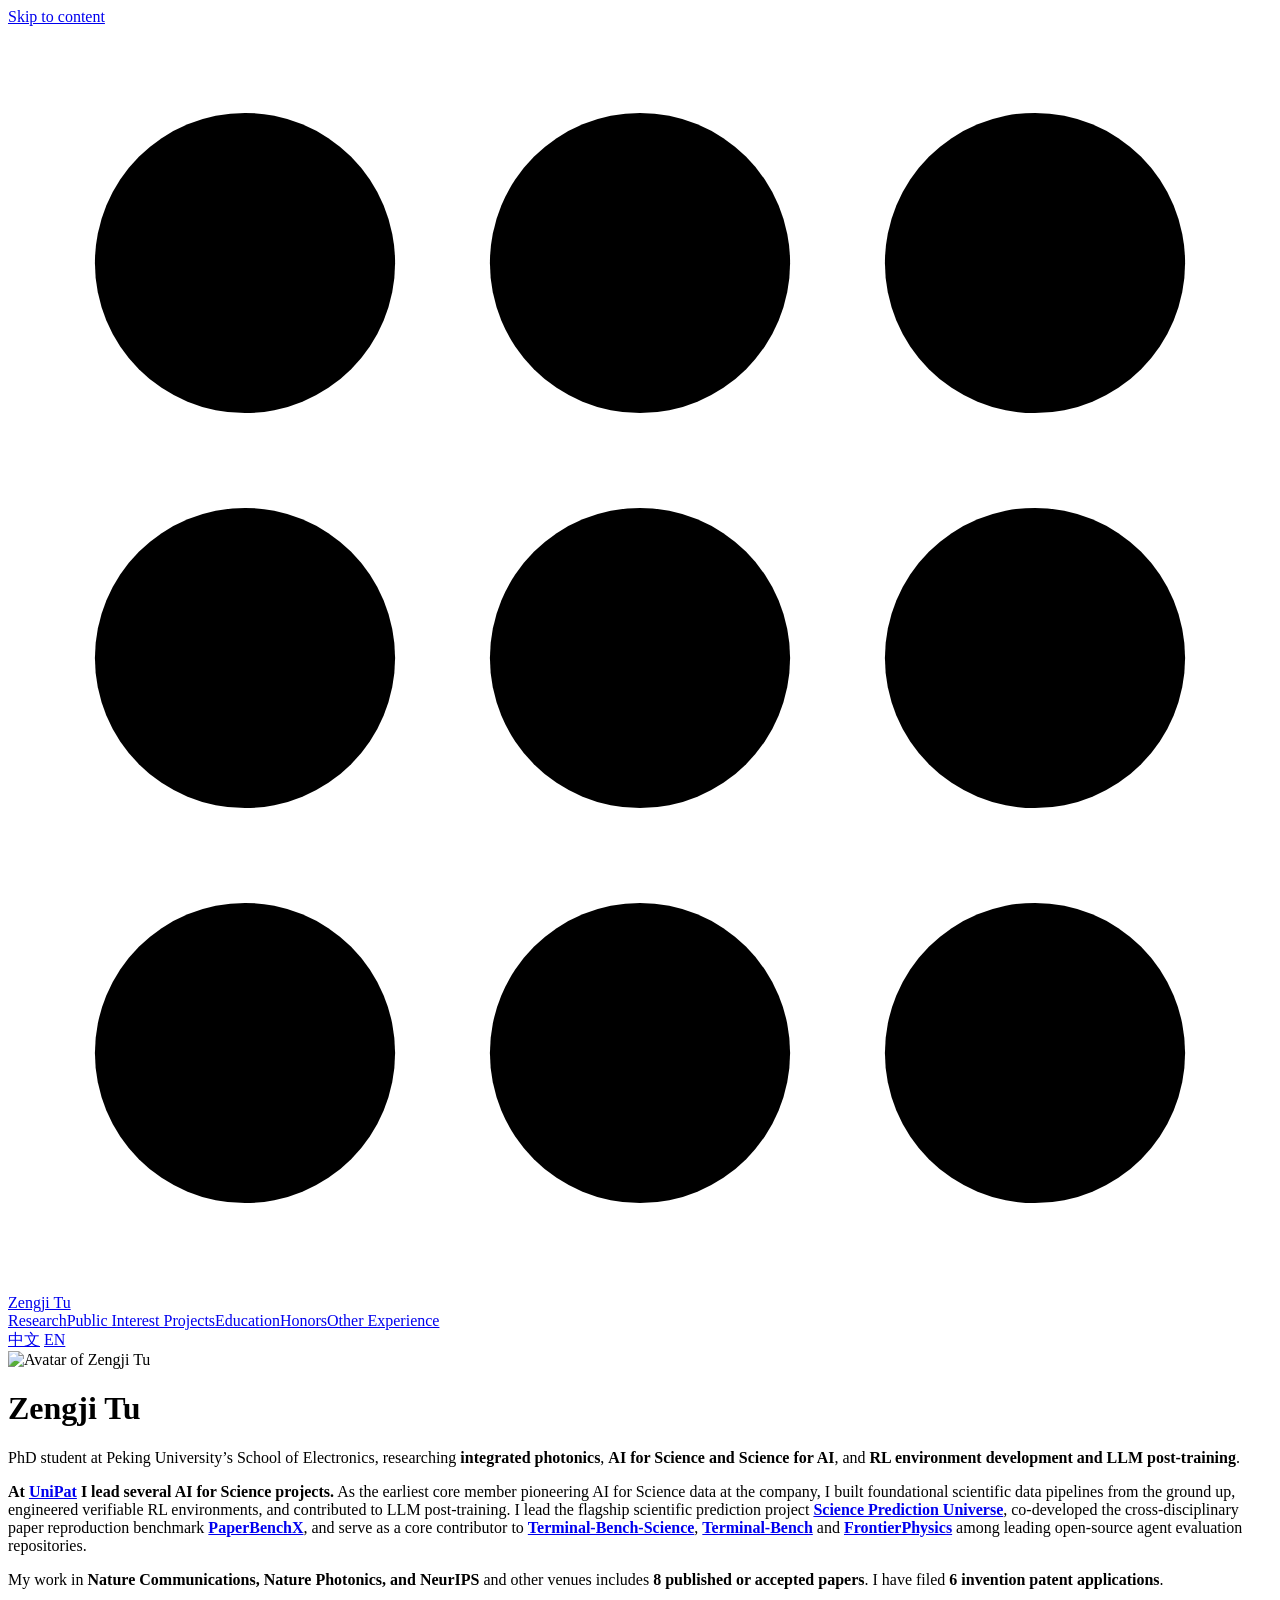
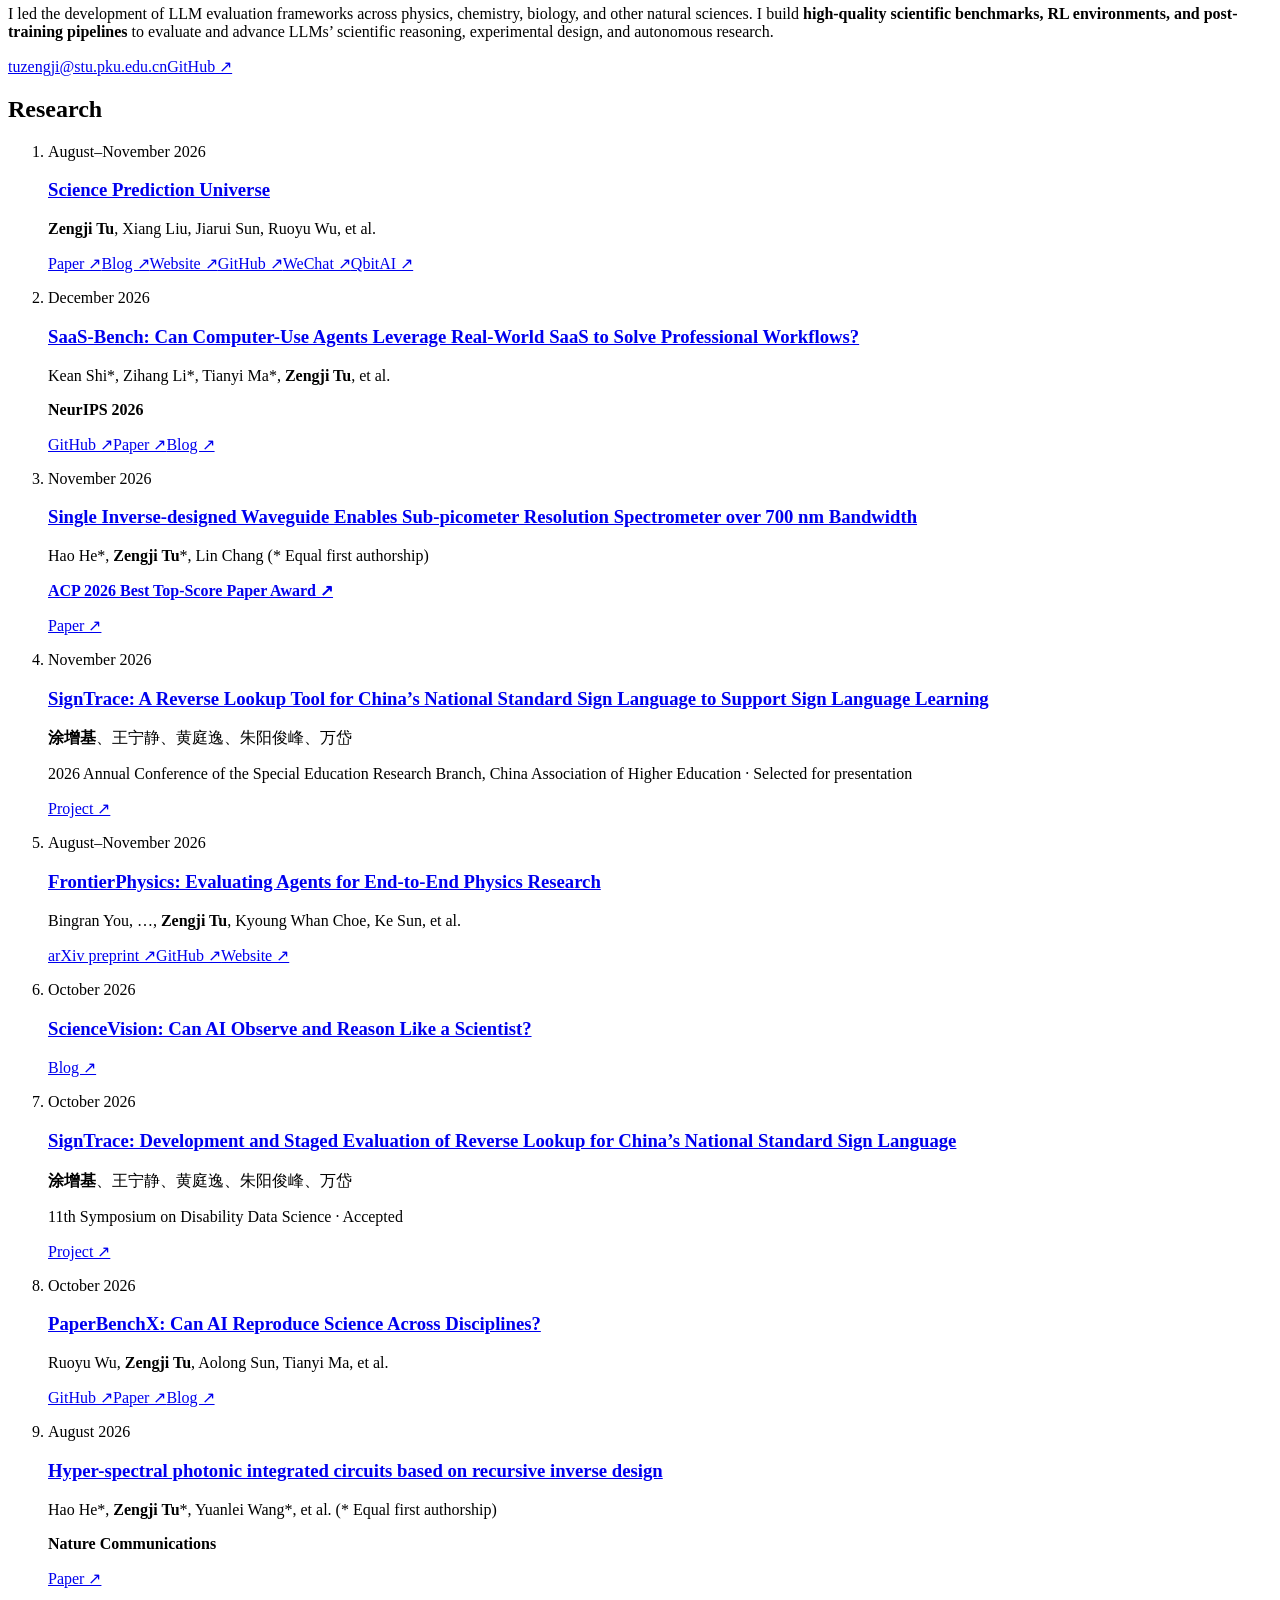
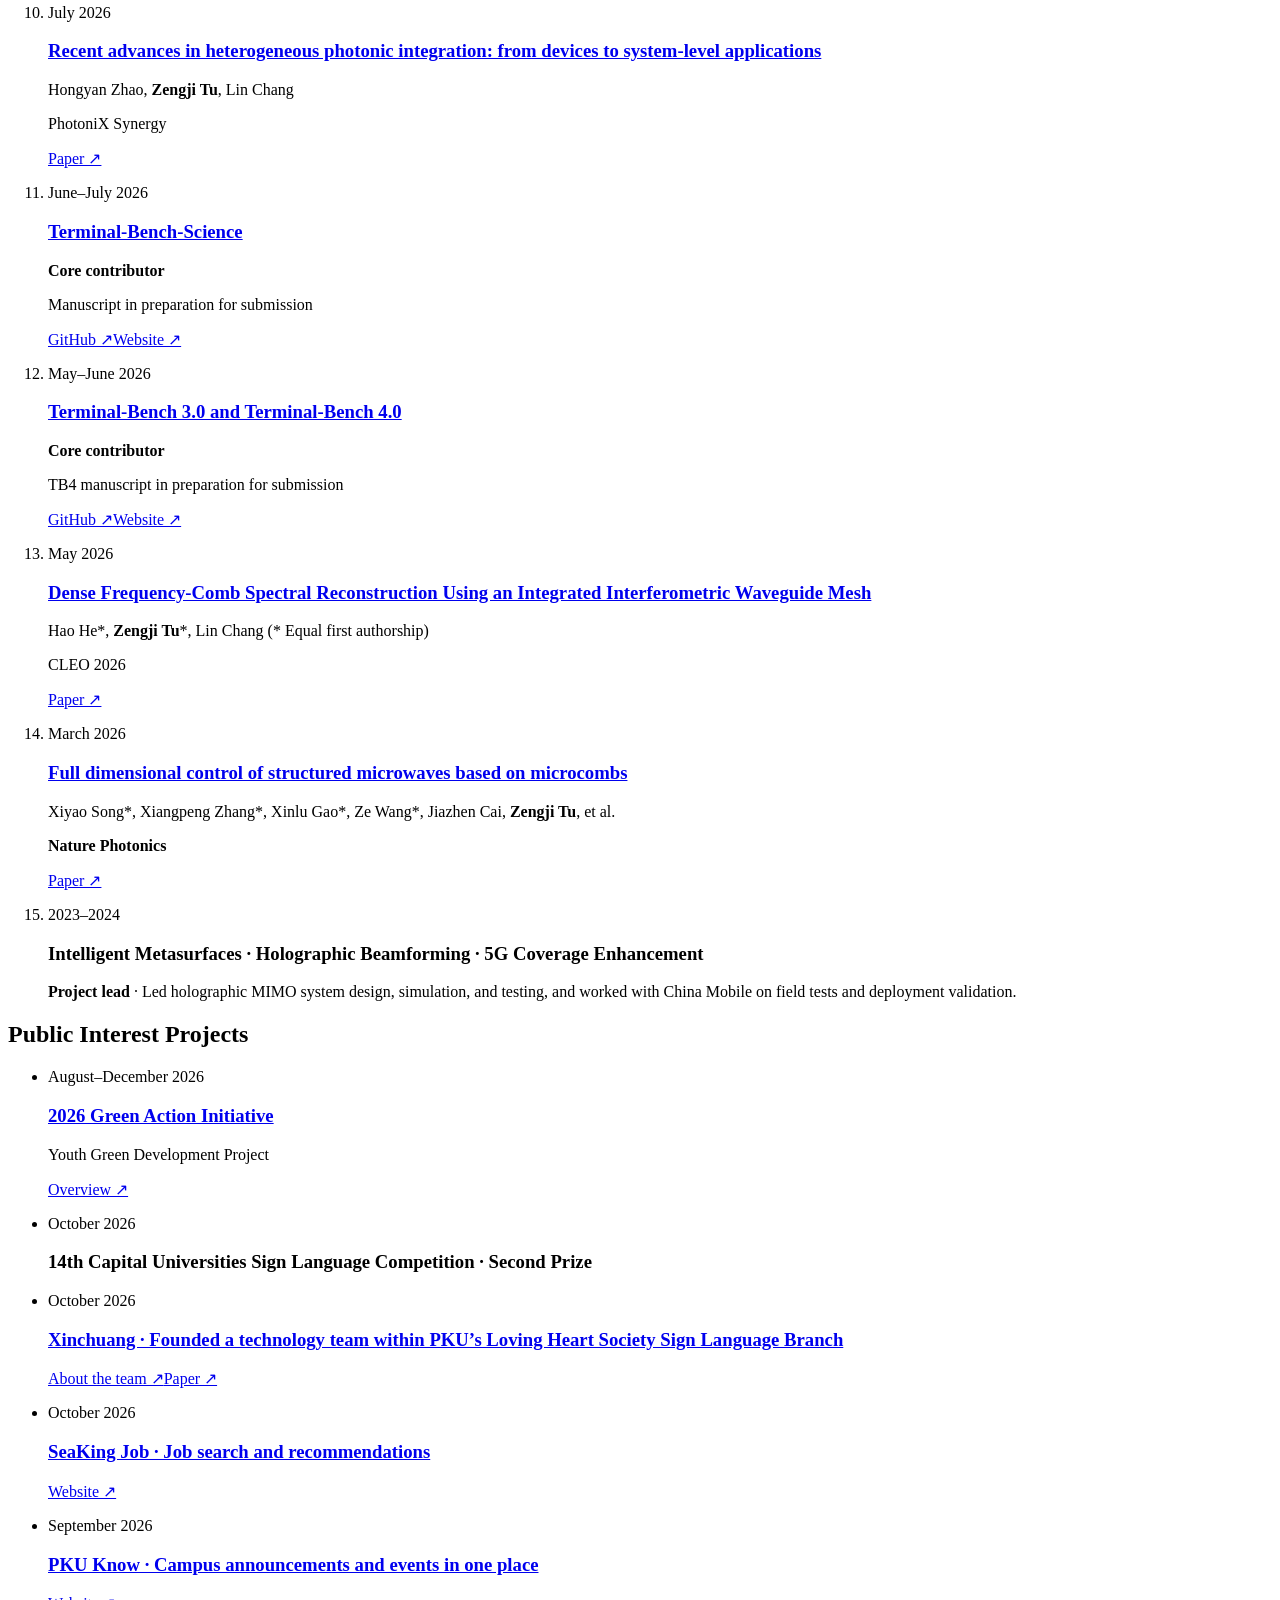
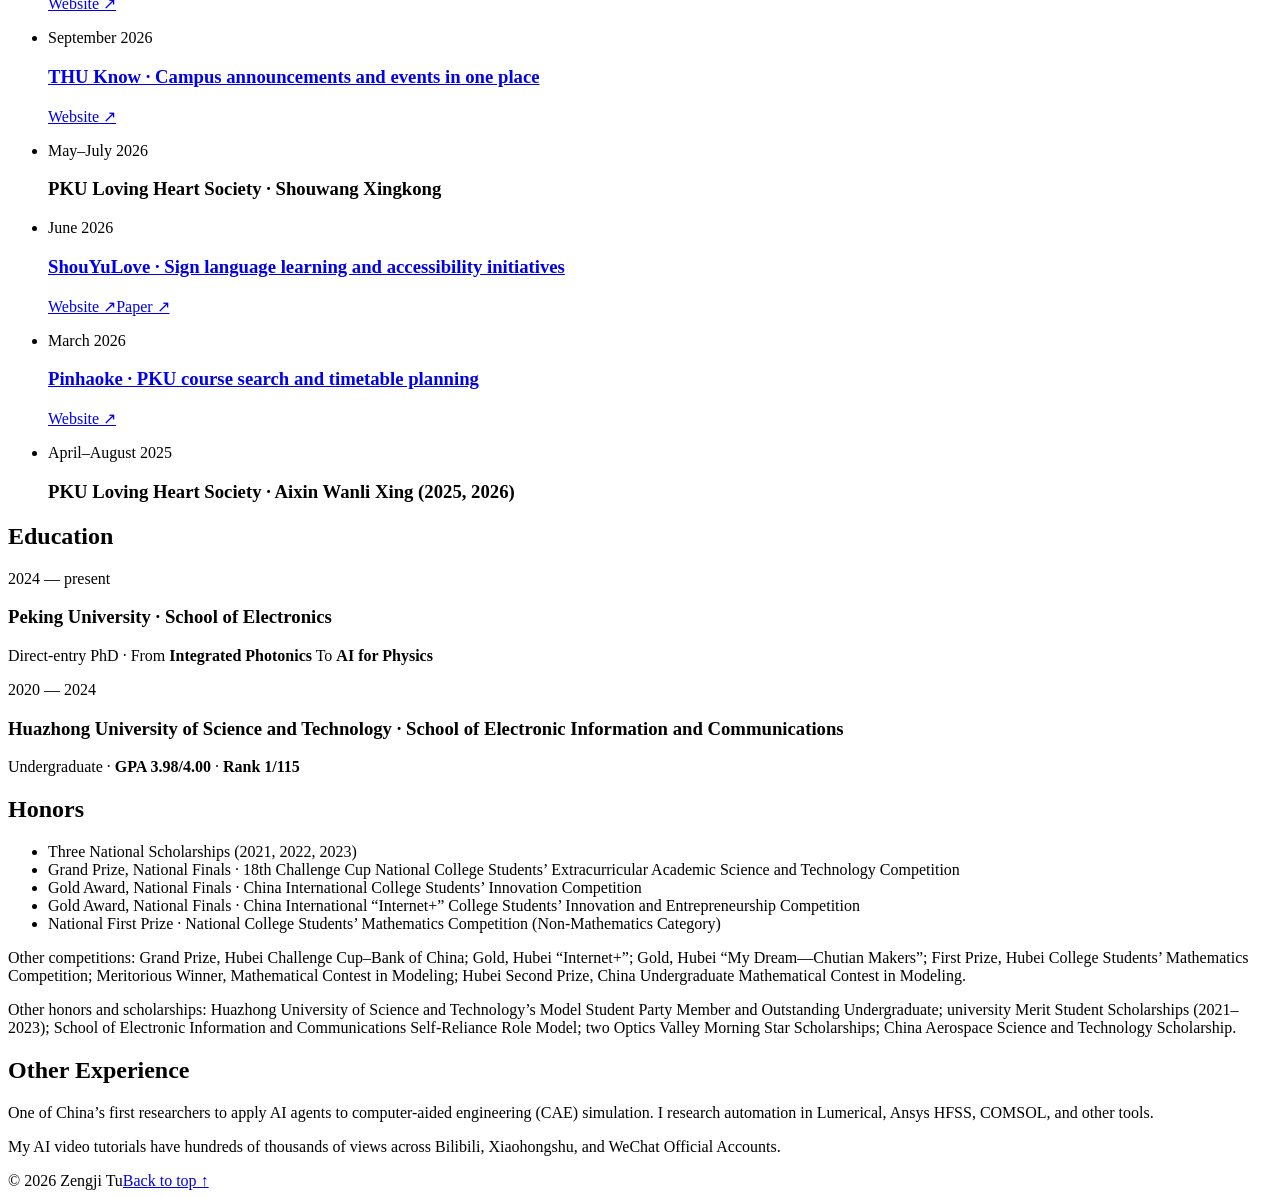
==== commit 5c5697f5: "Sync homepage 452bec3" ====
--- a/site/en/index.html
+++ b/site/en/index.html
@@ -24,7 +24,7 @@
   <link rel="preload" href="/assets/fonts/hanken-grotesk.woff2" as="font" type="font/woff2" crossorigin>
   <link rel="preload" href="/assets/fonts/noto-sans-sc-page.woff2?v=22" as="font" type="font/woff2" crossorigin>
   <link rel="stylesheet" href="/styles.css?v=60">
-  <script src="/motion.js?v=35" defer></script>
+  <script src="/motion.js?v=36" defer></script>
 </head>
 <body>
   <a class="skip-link" href="#main">Skip to content</a>
@@ -114,6 +114,13 @@
               <p class="resource-links"><a href="https://arxiv.org/abs/2611.06910" target="_blank" rel="noopener noreferrer" aria-label="FrontierPhysics paper">arXiv preprint ↗</a><a href="https://github.com/wenjun-ke/FrontierPhysics" target="_blank" rel="noopener noreferrer" aria-label="FrontierPhysics GitHub">GitHub ↗</a><a href="https://www.benchflow.ai/frontierphysics" target="_blank" rel="noopener noreferrer" aria-label="FrontierPhysics website">Website ↗</a></p>
             </div>
           </li>
+          <li class="work-entry research-project" id="project-sciencevision">
+            <p class="work-time">October 2026</p>
+            <h3 lang="en"><a href="https://unipat.ai/blog/ScienceVision" target="_blank" rel="noopener noreferrer">ScienceVision: Can AI Observe and Reason Like a Scientist?</a></h3>
+            <div class="work-footer">
+              <p class="resource-links"><a href="https://unipat.ai/blog/ScienceVision" target="_blank" rel="noopener noreferrer" aria-label="ScienceVision Blog">Blog ↗</a></p>
+            </div>
+          </li>
           <li class="work-entry publication" id="paper-signtrace">
             <p class="work-time">October 2026</p>
             <h3><a href="https://shouyulove.cn/signtrace/" target="_blank" rel="noopener noreferrer">SignTrace: Development and Staged Evaluation of Reverse Lookup for China’s National Standard Sign Language</a></h3>
